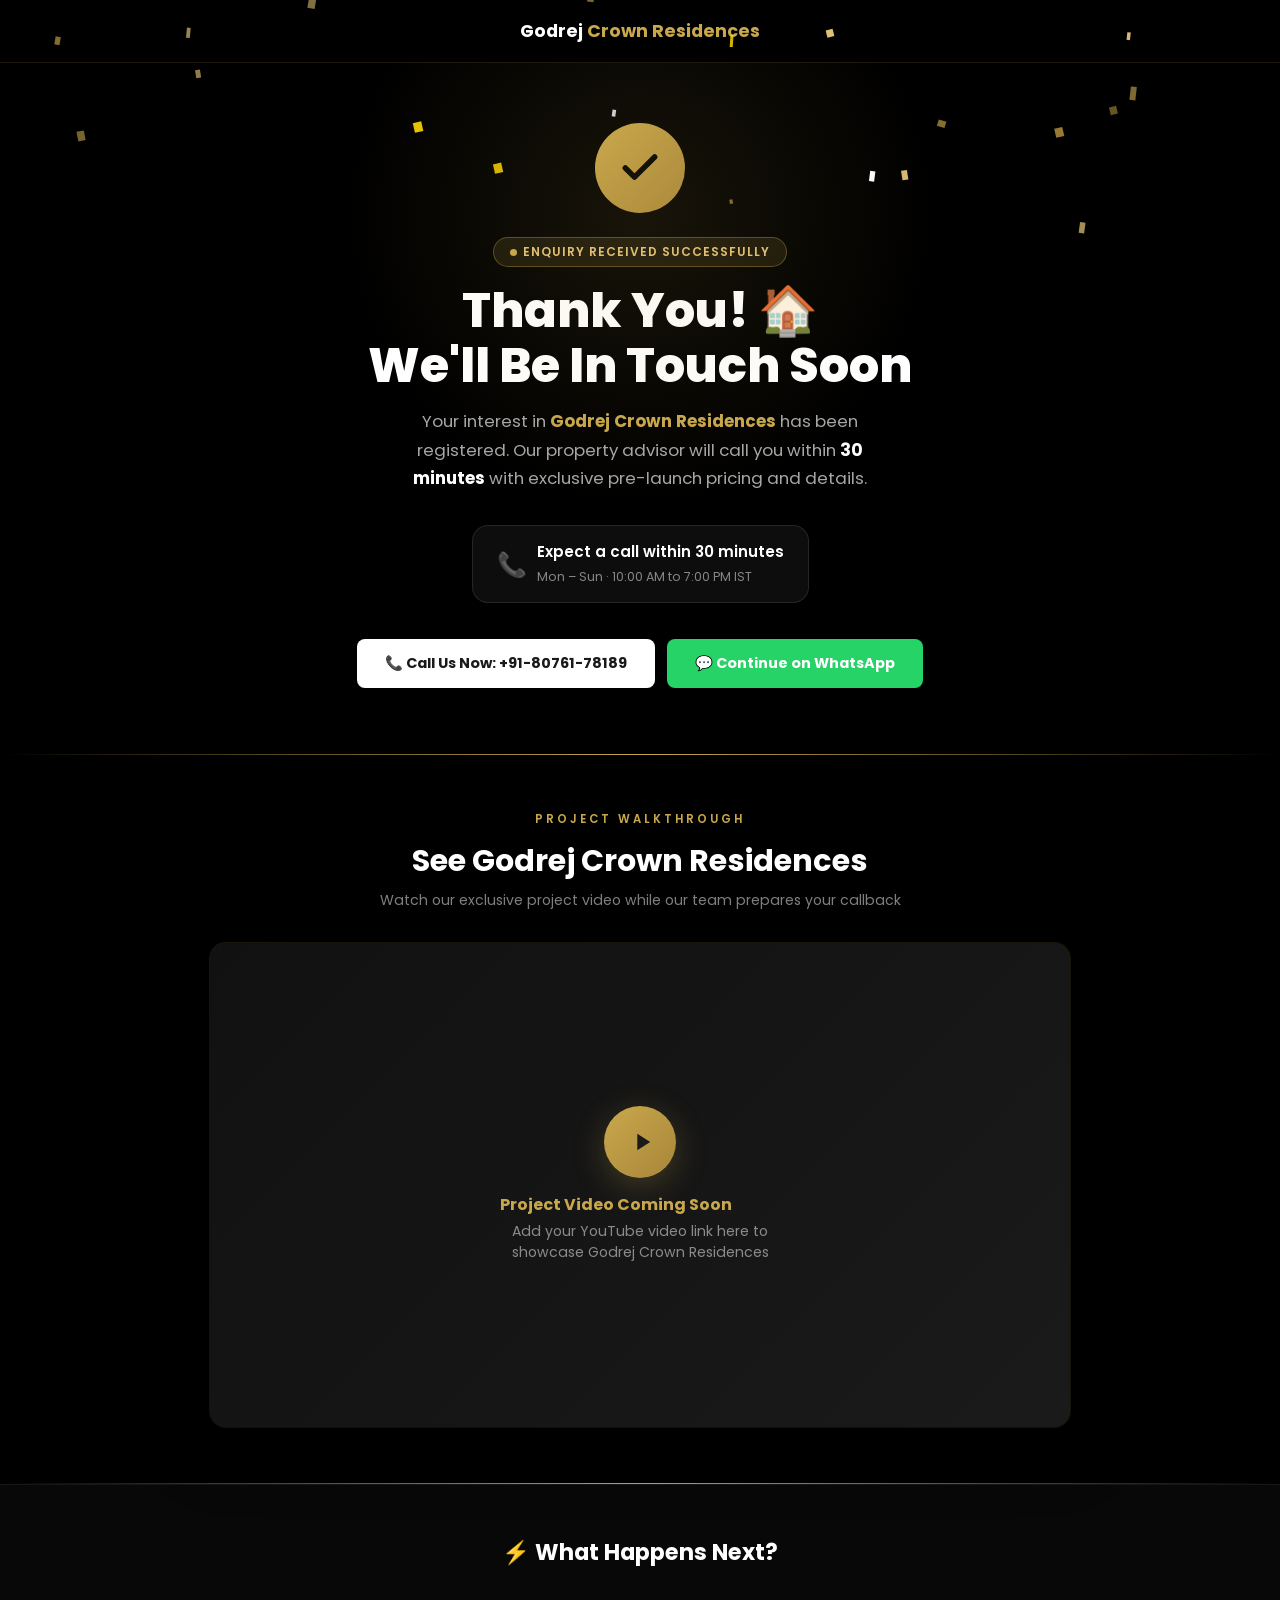
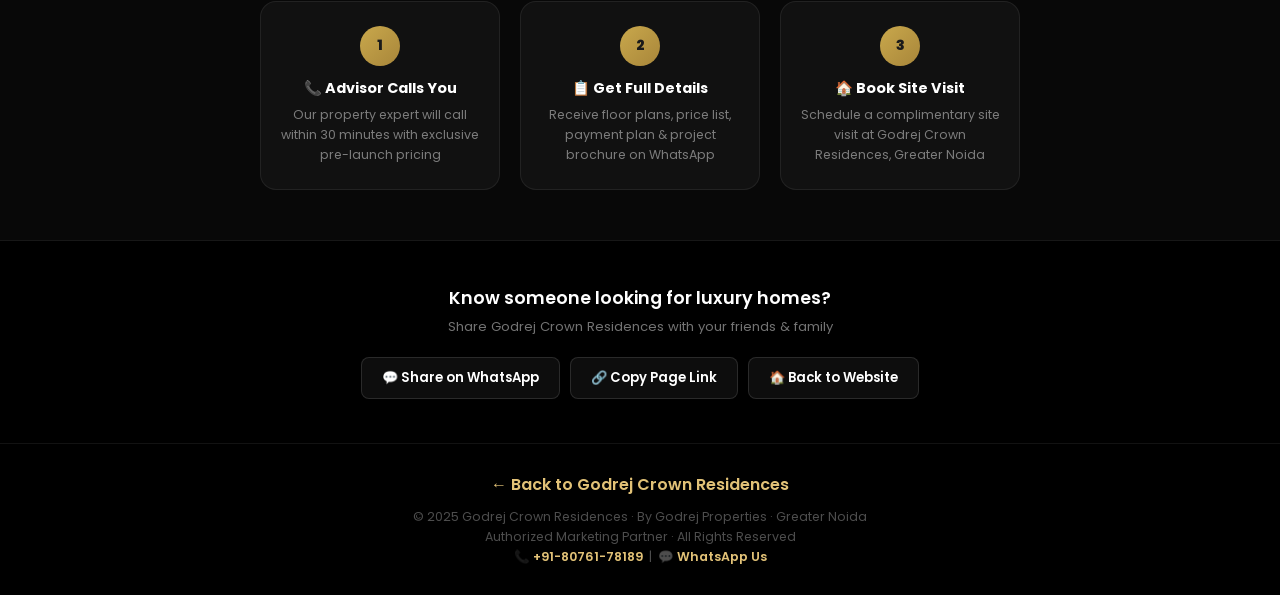
==== thankyou.html @ f2ff1b11 "Added Thank You page with YouTube video placeholder" ====
<!DOCTYPE html>
<html lang="en">
<head>
  <meta charset="UTF-8">
  <meta name="viewport" content="width=device-width, initial-scale=1.0, maximum-scale=1.0, user-scalable=no">
  <title>Thank You | Godrej Crown Residences — We'll Be In Touch Soon!</title>
  <meta name="description" content="Thank you for your interest in Godrej Crown Residences. Our team will contact you shortly with exclusive pre-launch pricing.">
  <meta name="robots" content="noindex, nofollow">
  <link rel="preconnect" href="https://fonts.googleapis.com">
  <link rel="preconnect" href="https://fonts.gstatic.com" crossorigin>
  <link href="https://fonts.googleapis.com/css2?family=Poppins:wght@300;400;500;600;700;800&display=swap" rel="stylesheet">

  <style>
    :root {
      --black: #1A1A1A;
      --black-dark: #000000;
      --gold: #C9A84C;
      --gold-light: #E2C277;
      --gold-dark: #A8863A;
      --white: #FFFFFF;
      --off-white: #FBF8F3;
      --cream: #F5EFE0;
      --gray-100: #F0F0F0;
      --gray-400: #9E9E9E;
      --gray-600: #5C5C5C;
      --green: #25D366;
      --font: 'Poppins', sans-serif;
      --radius: 16px;
      --shadow-gold: 0 8px 32px rgba(201,168,76,0.25);
      --transition: 0.3s cubic-bezier(0.4,0,0.2,1);
    }

    *, *::before, *::after { box-sizing: border-box; margin: 0; padding: 0; }
    html { scroll-behavior: smooth; }
    body {
      font-family: var(--font);
      background: var(--black-dark);
      color: var(--white);
      min-height: 100vh;
      overflow-x: hidden;
    }

    /* === HEADER === */
    .ty-header {
      padding: 18px 24px;
      display: flex;
      align-items: center;
      justify-content: center;
      border-bottom: 1px solid rgba(201,168,76,0.15);
      background: rgba(0,0,0,0.6);
      backdrop-filter: blur(10px);
      position: sticky;
      top: 0;
      z-index: 100;
    }
    .ty-header img {
      height: 40px;
      width: auto;
      object-fit: contain;
    }
    .ty-header-fallback {
      font-family: var(--font);
      font-size: 1.1rem;
      font-weight: 700;
      color: var(--white);
    }
    .ty-header-fallback span { color: var(--gold); }

    /* === HERO THANK YOU === */
    .ty-hero {
      position: relative;
      padding: 60px 20px 50px;
      text-align: center;
      overflow: hidden;
    }
    .ty-hero::before {
      content: '';
      position: absolute;
      top: -150px; left: 50%;
      transform: translateX(-50%);
      width: 600px; height: 600px;
      background: radial-gradient(circle, rgba(201,168,76,0.12) 0%, transparent 70%);
      pointer-events: none;
    }

    /* Animated checkmark */
    .check-circle {
      width: 90px;
      height: 90px;
      background: linear-gradient(135deg, var(--gold), var(--gold-dark));
      border-radius: 50%;
      display: flex;
      align-items: center;
      justify-content: center;
      margin: 0 auto 24px;
      animation: popIn 0.6s cubic-bezier(0.175, 0.885, 0.32, 1.275);
      box-shadow: 0 0 0 0 rgba(201,168,76,0.4);
      animation: popIn 0.6s ease, pulse-ring 2s ease 0.6s infinite;
    }
    @keyframes popIn {
      from { transform: scale(0); opacity: 0; }
      to   { transform: scale(1); opacity: 1; }
    }
    @keyframes pulse-ring {
      0%   { box-shadow: 0 0 0 0 rgba(201,168,76,0.4); }
      70%  { box-shadow: 0 0 0 20px rgba(201,168,76,0); }
      100% { box-shadow: 0 0 0 0 rgba(201,168,76,0); }
    }
    .check-circle svg {
      width: 44px; height: 44px;
      fill: none;
      stroke: var(--black-dark);
      stroke-width: 3;
      stroke-linecap: round;
      stroke-linejoin: round;
      stroke-dasharray: 60;
      stroke-dashoffset: 60;
      animation: drawCheck 0.5s ease 0.4s forwards;
    }
    @keyframes drawCheck { to { stroke-dashoffset: 0; } }

    .ty-badge {
      display: inline-flex;
      align-items: center;
      gap: 6px;
      background: rgba(201,168,76,0.12);
      border: 1px solid rgba(201,168,76,0.35);
      border-radius: 100px;
      padding: 5px 16px;
      font-size: 0.75rem;
      font-weight: 600;
      color: var(--gold-light);
      letter-spacing: 1px;
      text-transform: uppercase;
      margin-bottom: 16px;
    }
    .ty-badge-dot {
      width: 7px; height: 7px;
      background: var(--gold);
      border-radius: 50%;
      animation: blink 1.5s infinite;
    }
    @keyframes blink { 0%,100%{opacity:1;} 50%{opacity:0.3;} }

    .ty-title {
      font-size: clamp(1.8rem, 5vw, 3rem);
      font-weight: 800;
      color: var(--white);
      line-height: 1.15;
      margin-bottom: 14px;
    }
    .ty-title span { color: var(--gold); }
    .ty-subtitle {
      font-size: clamp(0.9rem, 2vw, 1.05rem);
      color: rgba(255,255,255,0.65);
      max-width: 520px;
      margin: 0 auto 32px;
      line-height: 1.7;
    }

    /* Callback timer */
    .callback-badge {
      display: inline-flex;
      align-items: center;
      gap: 10px;
      background: rgba(255,255,255,0.05);
      border: 1px solid rgba(255,255,255,0.1);
      border-radius: var(--radius);
      padding: 14px 24px;
      margin-bottom: 36px;
    }
    .callback-icon { font-size: 1.5rem; }
    .callback-text { text-align: left; }
    .callback-text strong {
      display: block;
      font-size: 0.95rem;
      color: var(--white);
      font-weight: 600;
    }
    .callback-text span {
      font-size: 0.78rem;
      color: rgba(255,255,255,0.5);
    }

    /* CTA buttons */
    .ty-ctas {
      display: flex;
      gap: 12px;
      justify-content: center;
      flex-wrap: wrap;
      margin-bottom: 16px;
    }
    .ty-btn {
      display: inline-flex;
      align-items: center;
      gap: 8px;
      padding: 14px 28px;
      border-radius: 8px;
      font-family: var(--font);
      font-weight: 700;
      font-size: 0.9rem;
      text-decoration: none;
      transition: var(--transition);
      cursor: pointer;
      border: none;
    }
    .ty-btn-call {
      background: var(--white);
      color: var(--black);
    }
    .ty-btn-call:hover { background: var(--cream); transform: translateY(-2px); }
    .ty-btn-whatsapp {
      background: var(--green);
      color: var(--white);
    }
    .ty-btn-whatsapp:hover { background: #20BD5B; transform: translateY(-2px); }

    /* === DIVIDER === */
    .gold-divider {
      width: 100%;
      height: 1px;
      background: linear-gradient(90deg, transparent, var(--gold), transparent);
      margin: 0;
    }

    /* === VIDEO SECTION === */
    .video-section {
      padding: 56px 20px;
      max-width: 900px;
      margin: 0 auto;
    }
    .video-label {
      text-align: center;
      font-size: 0.72rem;
      font-weight: 600;
      letter-spacing: 3px;
      text-transform: uppercase;
      color: var(--gold);
      margin-bottom: 10px;
    }
    .video-title {
      text-align: center;
      font-size: clamp(1.3rem, 3vw, 1.9rem);
      font-weight: 700;
      color: var(--white);
      margin-bottom: 6px;
    }
    .video-subtitle {
      text-align: center;
      font-size: 0.88rem;
      color: rgba(255,255,255,0.5);
      margin-bottom: 32px;
    }
    .video-wrapper {
      position: relative;
      width: 100%;
      aspect-ratio: 16/9;
      border-radius: var(--radius);
      overflow: hidden;
      background: #111;
      box-shadow: 0 20px 60px rgba(0,0,0,0.5), 0 0 0 1px rgba(201,168,76,0.15);
    }
    .video-wrapper iframe {
      position: absolute;
      inset: 0;
      width: 100%;
      height: 100%;
      border: none;
    }
    /* Placeholder shown until video URL is added */
    .video-placeholder {
      position: absolute;
      inset: 0;
      display: flex;
      flex-direction: column;
      align-items: center;
      justify-content: center;
      gap: 14px;
      background: linear-gradient(135deg, #111 0%, #1a1a1a 100%);
      cursor: pointer;
    }
    .video-placeholder .play-btn {
      width: 72px; height: 72px;
      background: linear-gradient(135deg, var(--gold), var(--gold-dark));
      border-radius: 50%;
      display: flex;
      align-items: center;
      justify-content: center;
      box-shadow: var(--shadow-gold);
      transition: var(--transition);
    }
    .video-placeholder:hover .play-btn { transform: scale(1.1); }
    .video-placeholder .play-btn svg {
      width: 28px; height: 28px;
      fill: var(--black);
      margin-left: 4px;
    }
    .video-placeholder p {
      font-size: 0.88rem;
      color: rgba(255,255,255,0.5);
      text-align: center;
      max-width: 280px;
    }
    .video-placeholder strong {
      display: block;
      color: var(--gold);
      font-size: 1rem;
      margin-bottom: 4px;
    }

    /* === WHAT HAPPENS NEXT === */
    .next-section {
      background: rgba(255,255,255,0.03);
      border-top: 1px solid rgba(255,255,255,0.06);
      border-bottom: 1px solid rgba(255,255,255,0.06);
      padding: 50px 20px;
    }
    .next-inner {
      max-width: 760px;
      margin: 0 auto;
    }
    .next-title {
      text-align: center;
      font-size: 1.4rem;
      font-weight: 700;
      color: var(--white);
      margin-bottom: 32px;
    }
    .next-steps {
      display: grid;
      grid-template-columns: repeat(3, 1fr);
      gap: 20px;
    }
    .next-step {
      text-align: center;
      padding: 24px 16px;
      background: rgba(255,255,255,0.04);
      border: 1px solid rgba(255,255,255,0.07);
      border-radius: var(--radius);
      transition: var(--transition);
    }
    .next-step:hover {
      background: rgba(201,168,76,0.07);
      border-color: rgba(201,168,76,0.25);
    }
    .step-num {
      width: 40px; height: 40px;
      background: linear-gradient(135deg, var(--gold), var(--gold-dark));
      border-radius: 50%;
      display: flex;
      align-items: center;
      justify-content: center;
      font-weight: 800;
      font-size: 0.9rem;
      color: var(--black);
      margin: 0 auto 12px;
    }
    .step-title {
      font-size: 0.9rem;
      font-weight: 700;
      color: var(--white);
      margin-bottom: 6px;
    }
    .step-desc {
      font-size: 0.78rem;
      color: rgba(255,255,255,0.45);
      line-height: 1.6;
    }

    /* === SHARE SECTION === */
    .share-section {
      padding: 44px 20px;
      text-align: center;
      max-width: 600px;
      margin: 0 auto;
    }
    .share-title {
      font-size: 1.1rem;
      font-weight: 600;
      color: var(--white);
      margin-bottom: 6px;
    }
    .share-sub {
      font-size: 0.82rem;
      color: rgba(255,255,255,0.45);
      margin-bottom: 20px;
    }
    .share-btns {
      display: flex;
      gap: 10px;
      justify-content: center;
      flex-wrap: wrap;
    }
    .share-btn {
      display: inline-flex;
      align-items: center;
      gap: 7px;
      padding: 10px 20px;
      border-radius: 8px;
      font-family: var(--font);
      font-weight: 600;
      font-size: 0.82rem;
      text-decoration: none;
      transition: var(--transition);
      border: 1px solid rgba(255,255,255,0.12);
      background: rgba(255,255,255,0.05);
      color: var(--white);
    }
    .share-btn:hover { background: rgba(255,255,255,0.1); transform: translateY(-2px); }

    /* === FOOTER === */
    .ty-footer {
      border-top: 1px solid rgba(255,255,255,0.07);
      padding: 28px 20px;
      text-align: center;
    }
    .ty-footer a {
      color: var(--gold-light);
      text-decoration: none;
      font-weight: 600;
    }
    .ty-footer a:hover { color: var(--gold); }
    .ty-footer p {
      font-size: 0.78rem;
      color: rgba(255,255,255,0.3);
      margin-top: 10px;
      line-height: 1.6;
    }

    /* === CONFETTI CANVAS === */
    #confetti-canvas {
      position: fixed;
      top: 0; left: 0;
      width: 100%; height: 100%;
      pointer-events: none;
      z-index: 9999;
    }

    /* === RESPONSIVE === */
    @media (max-width: 640px) {
      .ty-ctas { flex-direction: column; align-items: center; }
      .ty-btn { width: 100%; max-width: 320px; justify-content: center; }
      .next-steps { grid-template-columns: 1fr; gap: 12px; }
      .callback-badge { flex-direction: column; text-align: center; gap: 6px; }
      .callback-text { text-align: center; }
    }
  </style>
</head>
<body>

<canvas id="confetti-canvas"></canvas>

<!-- HEADER -->
<header class="ty-header">
  <img src="images/godrej-crown-logo.svg"
       alt="Godrej Crown Residences"
       onerror="this.style.display='none';document.getElementById('logo-text').style.display='block'">
  <div id="logo-text" class="ty-header-fallback" style="display:none;">
    Godrej <span>Crown Residences</span>
  </div>
</header>

<!-- HERO THANK YOU -->
<section class="ty-hero">
  <div class="check-circle">
    <svg viewBox="0 0 24 24"><polyline points="20 6 9 17 4 12"/></svg>
  </div>

  <div class="ty-badge">
    <div class="ty-badge-dot"></div>
    Enquiry Received Successfully
  </div>

  <h1 class="ty-title">Thank You! <span>🏠</span><br>We'll Be In Touch Soon</h1>
  <p class="ty-subtitle">
    Your interest in <strong style="color:var(--gold);">Godrej Crown Residences</strong> has been registered.
    Our property advisor will call you within <strong style="color:var(--white);">30 minutes</strong> with exclusive pre-launch pricing and details.
  </p>

  <div class="callback-badge">
    <div class="callback-icon">📞</div>
    <div class="callback-text">
      <strong>Expect a call within 30 minutes</strong>
      <span>Mon – Sun · 10:00 AM to 7:00 PM IST</span>
    </div>
  </div>

  <div class="ty-ctas">
    <a href="tel:+918076178189" class="ty-btn ty-btn-call">
      📞 Call Us Now: +91-80761-78189
    </a>
    <a href="https://wa.me/918076178189?text=Hi%2C%20I%20just%20submitted%20an%20enquiry%20for%20Godrej%20Crown%20Residences.%20Please%20share%20details."
       target="_blank" class="ty-btn ty-btn-whatsapp">
      💬 Continue on WhatsApp
    </a>
  </div>
</section>

<div class="gold-divider"></div>

<!-- VIDEO SECTION -->
<section class="video-section">
  <p class="video-label">Project Walkthrough</p>
  <h2 class="video-title">See Godrej Crown Residences</h2>
  <p class="video-subtitle">Watch our exclusive project video while our team prepares your callback</p>

  <div class="video-wrapper">
    <!--
      ============================================================
      TO ADD YOUR YOUTUBE VIDEO:
      1. Go to your YouTube video
      2. Click Share → Embed → Copy src URL
         (looks like: https://www.youtube.com/embed/VIDEO_ID)
      3. Replace the placeholder below with:
         <iframe src="https://www.youtube.com/embed/YOUR_VIDEO_ID"
                 allow="autoplay; encrypted-media"
                 allowfullscreen></iframe>
      ============================================================
    -->
    <div class="video-placeholder" id="video-placeholder">
      <div class="play-btn">
        <svg viewBox="0 0 24 24"><path d="M8 5v14l11-7z"/></svg>
      </div>
      <div>
        <strong>Project Video Coming Soon</strong>
        <p>Add your YouTube video link here to showcase Godrej Crown Residences</p>
      </div>
    </div>
  </div>
</section>

<div class="gold-divider"></div>

<!-- WHAT HAPPENS NEXT -->
<section class="next-section">
  <div class="next-inner">
    <h2 class="next-title">⚡ What Happens Next?</h2>
    <div class="next-steps">
      <div class="next-step">
        <div class="step-num">1</div>
        <div class="step-title">📞 Advisor Calls You</div>
        <p class="step-desc">Our property expert will call within 30 minutes with exclusive pre-launch pricing</p>
      </div>
      <div class="next-step">
        <div class="step-num">2</div>
        <div class="step-title">📋 Get Full Details</div>
        <p class="step-desc">Receive floor plans, price list, payment plan & project brochure on WhatsApp</p>
      </div>
      <div class="next-step">
        <div class="step-num">3</div>
        <div class="step-title">🏠 Book Site Visit</div>
        <p class="step-desc">Schedule a complimentary site visit at Godrej Crown Residences, Greater Noida</p>
      </div>
    </div>
  </div>
</section>

<!-- SHARE SECTION -->
<section class="share-section">
  <h3 class="share-title">Know someone looking for luxury homes?</h3>
  <p class="share-sub">Share Godrej Crown Residences with your friends & family</p>
  <div class="share-btns">
    <a href="https://wa.me/?text=Check%20out%20Godrej%20Crown%20Residences%20-%20Luxury%203%20%26%204%20BHK%20Golf%20Residences%20in%20Greater%20Noida%21%20Starting%20%E2%82%B92.5%20Cr.%20Enquire%20now!"
       target="_blank" class="share-btn">
      💬 Share on WhatsApp
    </a>
    <a href="javascript:void(0)" onclick="copyLink()" class="share-btn" id="copy-btn">
      🔗 Copy Page Link
    </a>
    <a href="index.html" class="share-btn">
      🏠 Back to Website
    </a>
  </div>
</section>

<!-- FOOTER -->
<footer class="ty-footer">
  <a href="index.html">← Back to Godrej Crown Residences</a>
  <p>© 2025 Godrej Crown Residences · By Godrej Properties · Greater Noida<br>
  Authorized Marketing Partner · All Rights Reserved<br>
  📞 <a href="tel:+918076178189">+91-80761-78189</a> &nbsp;|&nbsp;
  💬 <a href="https://wa.me/918076178189">WhatsApp Us</a></p>
</footer>

<script>
  // ============================================================
  // CONFETTI ANIMATION
  // ============================================================
  const canvas = document.getElementById('confetti-canvas');
  const ctx = canvas.getContext('2d');
  canvas.width = window.innerWidth;
  canvas.height = window.innerHeight;

  const colors = ['#C9A84C', '#E2C277', '#FFFFFF', '#A8863A', '#FFD700'];
  const pieces = [];
  for (let i = 0; i < 120; i++) {
    pieces.push({
      x: Math.random() * canvas.width,
      y: Math.random() * canvas.height - canvas.height,
      r: Math.random() * 6 + 3,
      d: Math.random() * 80 + 20,
      color: colors[Math.floor(Math.random() * colors.length)],
      tilt: Math.floor(Math.random() * 10) - 10,
      tiltAngle: 0,
      tiltAngleInc: Math.random() * 0.07 + 0.05,
      opacity: Math.random() * 0.6 + 0.4
    });
  }

  let angle = 0;
  let frame = 0;
  function drawConfetti() {
    ctx.clearRect(0, 0, canvas.width, canvas.height);
    angle += 0.01;
    frame++;
    pieces.forEach((p, i) => {
      p.tiltAngle += p.tiltAngleInc;
      p.y += (Math.cos(angle + p.d) + 2) * 1.2;
      p.x += Math.sin(angle) * 1.5;
      p.tilt = Math.sin(p.tiltAngle) * 12;
      ctx.beginPath();
      ctx.lineWidth = p.r;
      ctx.strokeStyle = p.color;
      ctx.globalAlpha = p.opacity;
      ctx.moveTo(p.x + p.tilt + p.r / 4, p.y);
      ctx.lineTo(p.x + p.tilt, p.y + p.tilt + p.r / 4);
      ctx.stroke();
      if (p.y > canvas.height) {
        if (frame < 250) {
          p.x = Math.random() * canvas.width;
          p.y = -10;
        }
      }
    });
    ctx.globalAlpha = 1;
    if (frame < 350) requestAnimationFrame(drawConfetti);
    else { ctx.clearRect(0, 0, canvas.width, canvas.height); canvas.style.display = 'none'; }
  }
  drawConfetti();

  // ============================================================
  // COPY LINK
  // ============================================================
  function copyLink() {
    navigator.clipboard.writeText(window.location.href).then(() => {
      const btn = document.getElementById('copy-btn');
      btn.textContent = '✅ Link Copied!';
      setTimeout(() => { btn.textContent = '🔗 Copy Page Link'; }, 2000);
    });
  }

  // ============================================================
  // AUTO-COUNTDOWN (shows estimated callback time)
  // ============================================================
  window.addEventListener('resize', () => {
    canvas.width = window.innerWidth;
    canvas.height = window.innerHeight;
  });
</script>

</body>
</html>
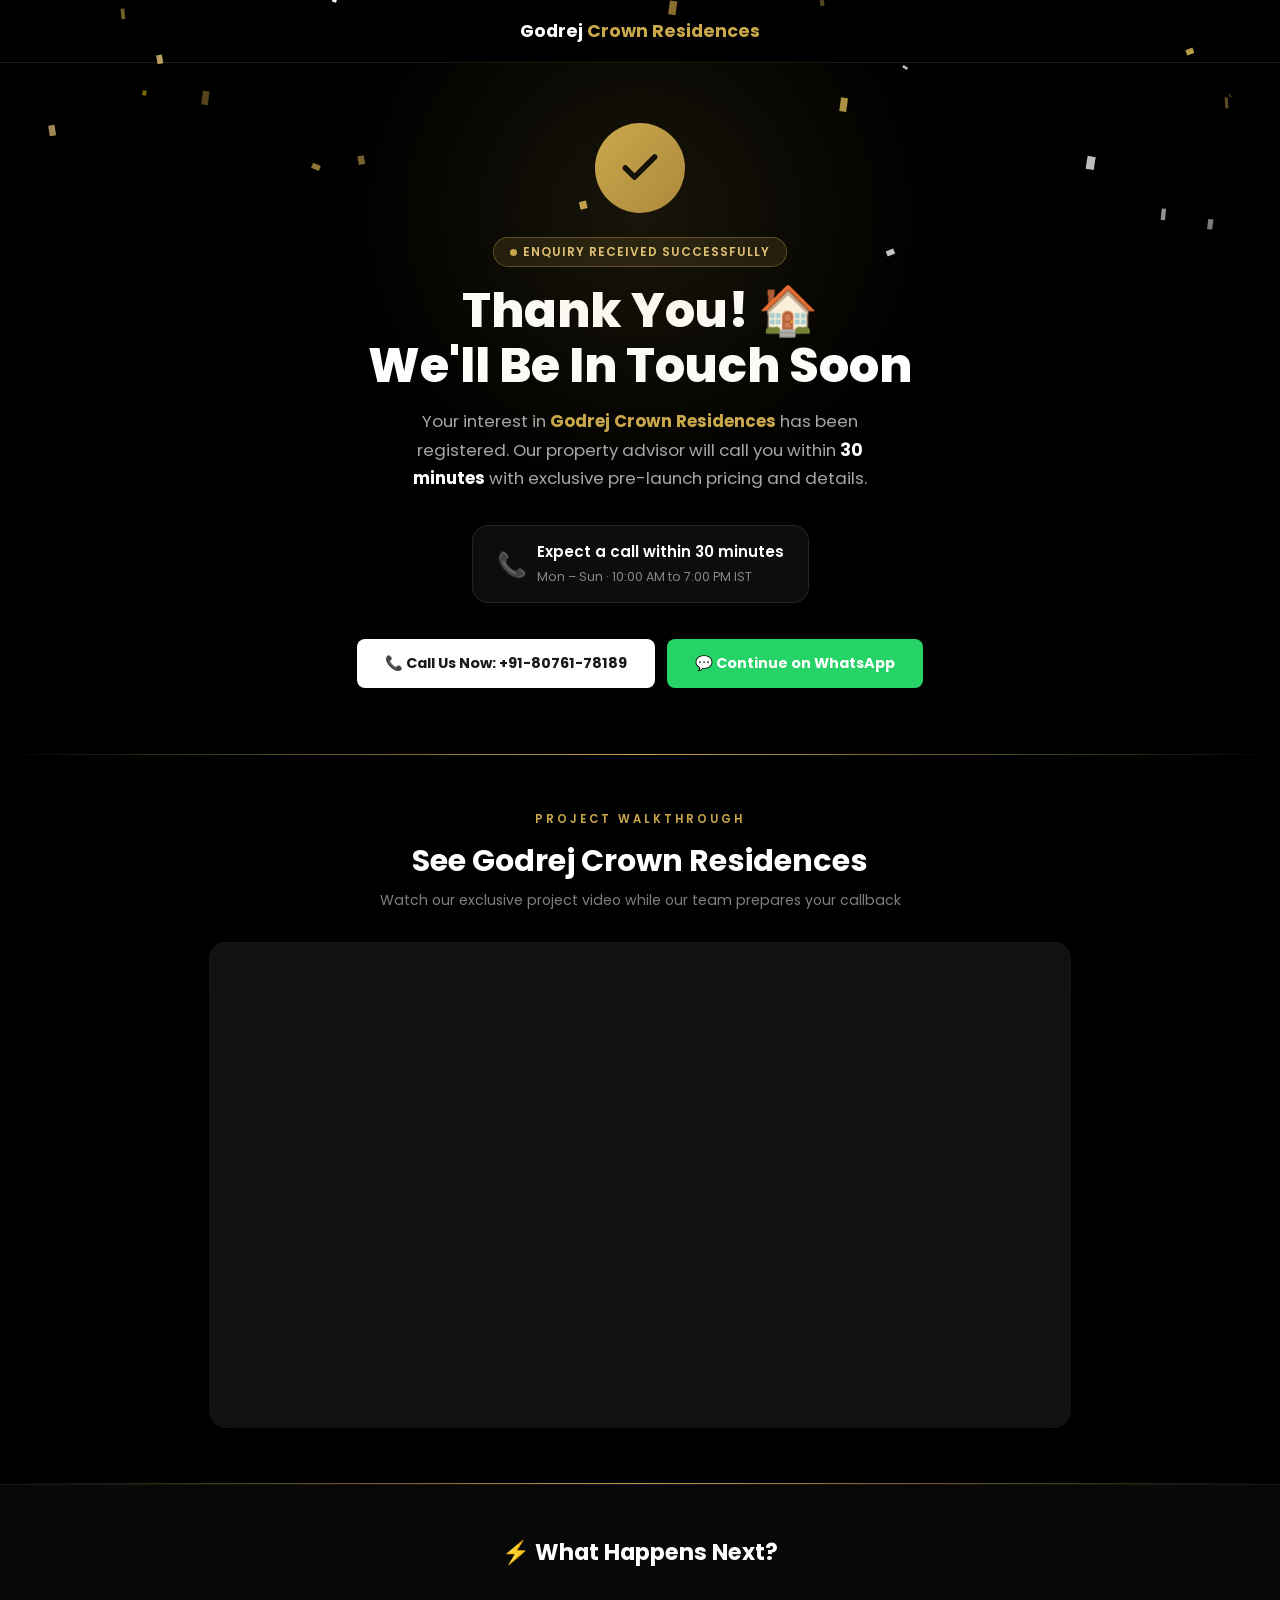
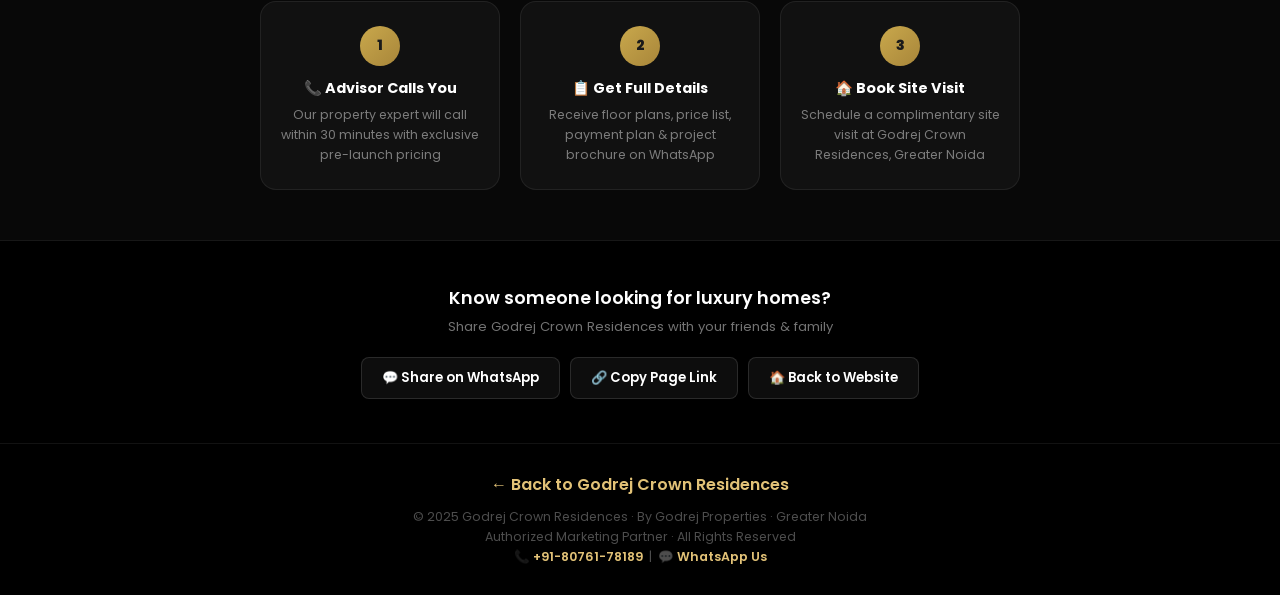
==== commit 332e23b2: "Added YouTube video to Thank You page" ====
--- a/thankyou.html
+++ b/thankyou.html
@@ -505,27 +505,12 @@
   <p class="video-subtitle">Watch our exclusive project video while our team prepares your callback</p>
 
   <div class="video-wrapper">
-    <!--
-      ============================================================
-      TO ADD YOUR YOUTUBE VIDEO:
-      1. Go to your YouTube video
-      2. Click Share → Embed → Copy src URL
-         (looks like: https://www.youtube.com/embed/VIDEO_ID)
-      3. Replace the placeholder below with:
-         <iframe src="https://www.youtube.com/embed/YOUR_VIDEO_ID"
-                 allow="autoplay; encrypted-media"
-                 allowfullscreen></iframe>
-      ============================================================
-    -->
-    <div class="video-placeholder" id="video-placeholder">
-      <div class="play-btn">
-        <svg viewBox="0 0 24 24"><path d="M8 5v14l11-7z"/></svg>
-      </div>
-      <div>
-        <strong>Project Video Coming Soon</strong>
-        <p>Add your YouTube video link here to showcase Godrej Crown Residences</p>
-      </div>
-    </div>
+    <iframe
+      src="https://www.youtube.com/embed/qWAgkIW6Mj0?si=_ACPp5daL-7JPKmS&rel=0&modestbranding=1"
+      title="Godrej Crown Residences — Project Video"
+      allow="accelerometer; autoplay; clipboard-write; encrypted-media; gyroscope; picture-in-picture"
+      allowfullscreen>
+    </iframe>
   </div>
 </section>
 
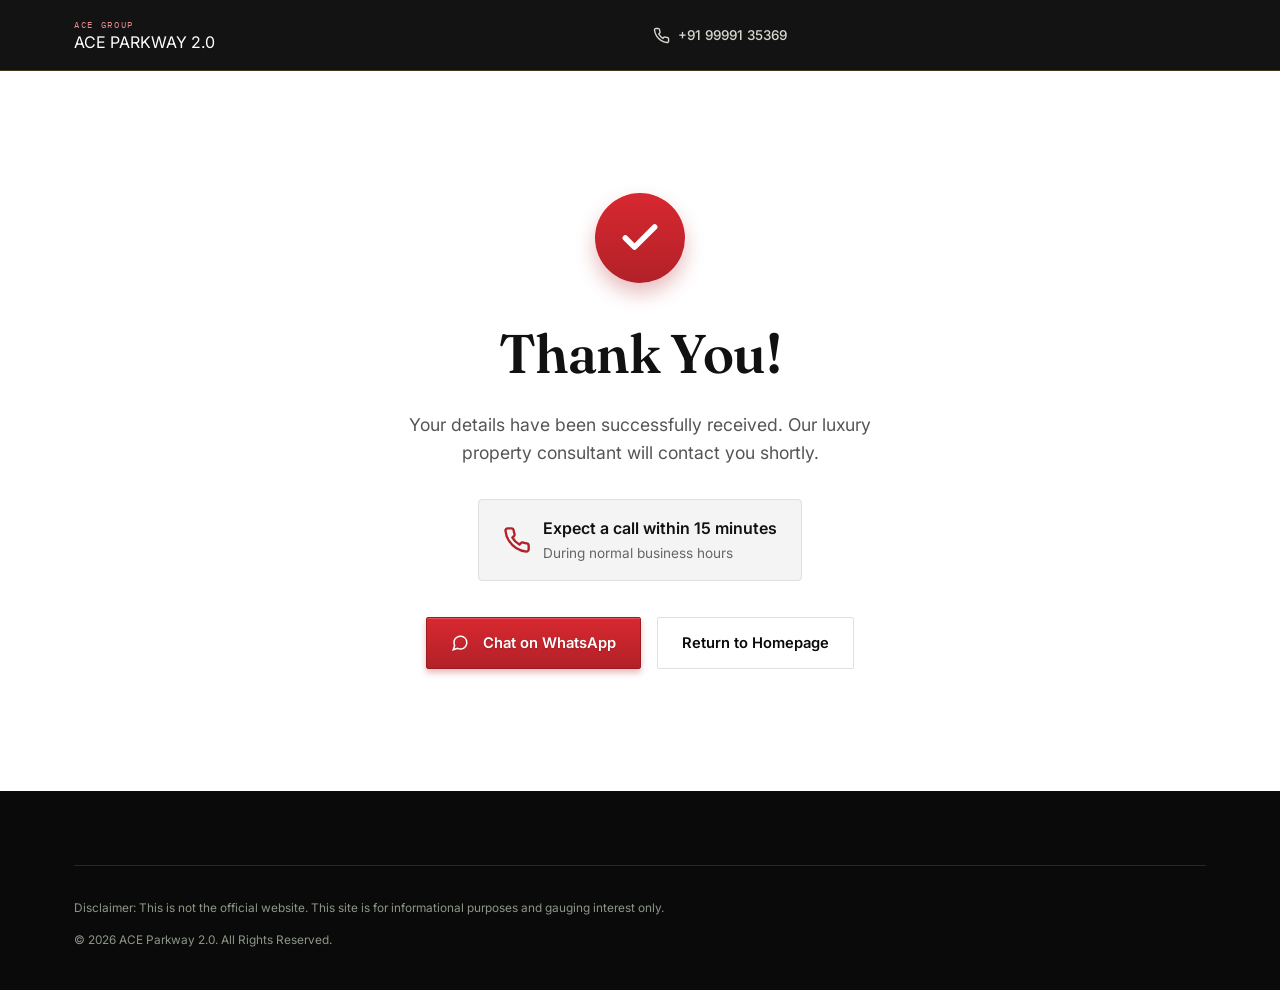
==== commit 8307acce: "Create dedicated thankyou page and redirect forms to it" ====
--- a/thankyou.html
+++ b/thankyou.html
@@ -3,113 +3,51 @@
 <head>
   <meta charset="UTF-8">
   <meta name="viewport" content="width=device-width, initial-scale=1.0, maximum-scale=1.0, user-scalable=no">
-  <title>Thank You | Godrej Crown Residences — We'll Be In Touch Soon!</title>
-  <meta name="description" content="Thank you for your interest in Godrej Crown Residences. Our team will contact you shortly with exclusive pre-launch pricing.">
+  <meta http-equiv="X-UA-Compatible" content="IE=edge">
+  
+  <title>Thank You | ACE Parkway 2.0</title>
+  <meta name="description" content="Thank you for your interest in ACE Parkway 2.0. Our team will contact you shortly with exclusive pre-launch pricing.">
   <meta name="robots" content="noindex, nofollow">
+
   <link rel="preconnect" href="https://fonts.googleapis.com">
   <link rel="preconnect" href="https://fonts.gstatic.com" crossorigin>
-  <link href="https://fonts.googleapis.com/css2?family=Poppins:wght@300;400;500;600;700;800&display=swap" rel="stylesheet">
+  <link href="https://fonts.googleapis.com/css2?family=Fraunces:ital,wght@0,500;0,600;1,500&family=Inter:wght@400;500;600;700&family=IBM+Plex+Mono:wght@400;500&display=swap" rel="stylesheet">
+  <link rel="stylesheet" href="landing-styles.css?v=9">
 
   <style>
-    :root {
-      --black: #1A1A1A;
-      --black-dark: #000000;
-      --gold: #C9A84C;
-      --gold-light: #E2C277;
-      --gold-dark: #A8863A;
-      --white: #FFFFFF;
-      --off-white: #FBF8F3;
-      --cream: #F5EFE0;
-      --gray-100: #F0F0F0;
-      --gray-400: #9E9E9E;
-      --gray-600: #5C5C5C;
-      --green: #25D366;
-      --font: 'Poppins', sans-serif;
-      --radius: 16px;
-      --shadow-gold: 0 8px 32px rgba(201,168,76,0.25);
-      --transition: 0.3s cubic-bezier(0.4,0,0.2,1);
-    }
-
-    *, *::before, *::after { box-sizing: border-box; margin: 0; padding: 0; }
-    html { scroll-behavior: smooth; }
-    body {
-      font-family: var(--font);
-      background: var(--black-dark);
-      color: var(--white);
-      min-height: 100vh;
-      overflow-x: hidden;
-    }
-
-    /* === HEADER === */
-    .ty-header {
-      padding: 18px 24px;
+    /* Specific Thank You Page Styles */
+    .ty-hero {
+      min-height: 80vh;
       display: flex;
+      flex-direction: column;
       align-items: center;
       justify-content: center;
-      border-bottom: 1px solid rgba(201,168,76,0.15);
-      background: rgba(0,0,0,0.6);
-      backdrop-filter: blur(10px);
-      position: sticky;
-      top: 0;
-      z-index: 100;
-    }
-    .ty-header img {
-      height: 40px;
-      width: auto;
-      object-fit: contain;
-    }
-    .ty-header-fallback {
-      font-family: var(--font);
-      font-size: 1.1rem;
-      font-weight: 700;
-      color: var(--white);
-    }
-    .ty-header-fallback span { color: var(--gold); }
-
-    /* === HERO THANK YOU === */
-    .ty-hero {
+      text-align: center;
+      padding: 40px 20px;
       position: relative;
-      padding: 60px 20px 50px;
-      text-align: center;
-      overflow: hidden;
-    }
-    .ty-hero::before {
-      content: '';
-      position: absolute;
-      top: -150px; left: 50%;
-      transform: translateX(-50%);
-      width: 600px; height: 600px;
-      background: radial-gradient(circle, rgba(201,168,76,0.12) 0%, transparent 70%);
-      pointer-events: none;
     }
 
     /* Animated checkmark */
     .check-circle {
       width: 90px;
       height: 90px;
-      background: linear-gradient(135deg, var(--gold), var(--gold-dark));
+      background: linear-gradient(180deg, var(--gold-bright) 0%, var(--gold) 100%);
       border-radius: 50%;
       display: flex;
       align-items: center;
       justify-content: center;
-      margin: 0 auto 24px;
+      margin: 0 auto 30px;
+      box-shadow: 0 10px 20px rgba(178,33,40,0.3);
       animation: popIn 0.6s cubic-bezier(0.175, 0.885, 0.32, 1.275);
-      box-shadow: 0 0 0 0 rgba(201,168,76,0.4);
-      animation: popIn 0.6s ease, pulse-ring 2s ease 0.6s infinite;
     }
     @keyframes popIn {
       from { transform: scale(0); opacity: 0; }
       to   { transform: scale(1); opacity: 1; }
     }
-    @keyframes pulse-ring {
-      0%   { box-shadow: 0 0 0 0 rgba(201,168,76,0.4); }
-      70%  { box-shadow: 0 0 0 20px rgba(201,168,76,0); }
-      100% { box-shadow: 0 0 0 0 rgba(201,168,76,0); }
-    }
     .check-circle svg {
       width: 44px; height: 44px;
       fill: none;
-      stroke: var(--black-dark);
+      stroke: var(--white);
       stroke-width: 3;
       stroke-linecap: round;
       stroke-linejoin: round;
@@ -119,529 +57,117 @@
     }
     @keyframes drawCheck { to { stroke-dashoffset: 0; } }
 
-    .ty-badge {
-      display: inline-flex;
-      align-items: center;
-      gap: 6px;
-      background: rgba(201,168,76,0.12);
-      border: 1px solid rgba(201,168,76,0.35);
-      border-radius: 100px;
-      padding: 5px 16px;
-      font-size: 0.75rem;
-      font-weight: 600;
-      color: var(--gold-light);
-      letter-spacing: 1px;
-      text-transform: uppercase;
+    .ty-title {
+      font-size: clamp(2.2rem, 5vw, 3.4rem);
       margin-bottom: 16px;
+      color: var(--ink);
     }
-    .ty-badge-dot {
-      width: 7px; height: 7px;
-      background: var(--gold);
-      border-radius: 50%;
-      animation: blink 1.5s infinite;
-    }
-    @keyframes blink { 0%,100%{opacity:1;} 50%{opacity:0.3;} }
-
-    .ty-title {
-      font-size: clamp(1.8rem, 5vw, 3rem);
-      font-weight: 800;
-      color: var(--white);
-      line-height: 1.15;
-      margin-bottom: 14px;
-    }
-    .ty-title span { color: var(--gold); }
+    
     .ty-subtitle {
-      font-size: clamp(0.9rem, 2vw, 1.05rem);
-      color: rgba(255,255,255,0.65);
-      max-width: 520px;
+      font-size: 1.1rem;
+      color: #555;
+      max-width: 500px;
       margin: 0 auto 32px;
-      line-height: 1.7;
+      line-height: 1.6;
     }
 
-    /* Callback timer */
     .callback-badge {
       display: inline-flex;
       align-items: center;
-      gap: 10px;
-      background: rgba(255,255,255,0.05);
-      border: 1px solid rgba(255,255,255,0.1);
-      border-radius: var(--radius);
-      padding: 14px 24px;
+      gap: 12px;
+      background: var(--stone);
+      border: 1px solid var(--stone-line);
+      padding: 16px 24px;
+      border-radius: 4px;
       margin-bottom: 36px;
+      text-align: left;
     }
-    .callback-icon { font-size: 1.5rem; }
-    .callback-text { text-align: left; }
+    
+    .callback-badge svg {
+      width: 28px;
+      height: 28px;
+      color: var(--gold);
+    }
+    
     .callback-text strong {
       display: block;
-      font-size: 0.95rem;
-      color: var(--white);
+      color: var(--ink);
       font-weight: 600;
+      font-size: 1rem;
     }
+    
     .callback-text span {
-      font-size: 0.78rem;
-      color: rgba(255,255,255,0.5);
+      font-size: 0.85rem;
+      color: #666;
     }
 
-    /* CTA buttons */
-    .ty-ctas {
+    .ty-actions {
       display: flex;
-      gap: 12px;
+      gap: 16px;
       justify-content: center;
       flex-wrap: wrap;
-      margin-bottom: 16px;
-    }
-    .ty-btn {
-      display: inline-flex;
-      align-items: center;
-      gap: 8px;
-      padding: 14px 28px;
-      border-radius: 8px;
-      font-family: var(--font);
-      font-weight: 700;
-      font-size: 0.9rem;
-      text-decoration: none;
-      transition: var(--transition);
-      cursor: pointer;
-      border: none;
-    }
-    .ty-btn-call {
-      background: var(--white);
-      color: var(--black);
-    }
-    .ty-btn-call:hover { background: var(--cream); transform: translateY(-2px); }
-    .ty-btn-whatsapp {
-      background: var(--green);
-      color: var(--white);
-    }
-    .ty-btn-whatsapp:hover { background: #20BD5B; transform: translateY(-2px); }
-
-    /* === DIVIDER === */
-    .gold-divider {
-      width: 100%;
-      height: 1px;
-      background: linear-gradient(90deg, transparent, var(--gold), transparent);
-      margin: 0;
-    }
-
-    /* === VIDEO SECTION === */
-    .video-section {
-      padding: 56px 20px;
-      max-width: 900px;
-      margin: 0 auto;
-    }
-    .video-label {
-      text-align: center;
-      font-size: 0.72rem;
-      font-weight: 600;
-      letter-spacing: 3px;
-      text-transform: uppercase;
-      color: var(--gold);
-      margin-bottom: 10px;
-    }
-    .video-title {
-      text-align: center;
-      font-size: clamp(1.3rem, 3vw, 1.9rem);
-      font-weight: 700;
-      color: var(--white);
-      margin-bottom: 6px;
-    }
-    .video-subtitle {
-      text-align: center;
-      font-size: 0.88rem;
-      color: rgba(255,255,255,0.5);
-      margin-bottom: 32px;
-    }
-    .video-wrapper {
-      position: relative;
-      width: 100%;
-      aspect-ratio: 16/9;
-      border-radius: var(--radius);
-      overflow: hidden;
-      background: #111;
-      box-shadow: 0 20px 60px rgba(0,0,0,0.5), 0 0 0 1px rgba(201,168,76,0.15);
-    }
-    .video-wrapper iframe {
-      position: absolute;
-      inset: 0;
-      width: 100%;
-      height: 100%;
-      border: none;
-    }
-    /* Placeholder shown until video URL is added */
-    .video-placeholder {
-      position: absolute;
-      inset: 0;
-      display: flex;
-      flex-direction: column;
-      align-items: center;
-      justify-content: center;
-      gap: 14px;
-      background: linear-gradient(135deg, #111 0%, #1a1a1a 100%);
-      cursor: pointer;
-    }
-    .video-placeholder .play-btn {
-      width: 72px; height: 72px;
-      background: linear-gradient(135deg, var(--gold), var(--gold-dark));
-      border-radius: 50%;
-      display: flex;
-      align-items: center;
-      justify-content: center;
-      box-shadow: var(--shadow-gold);
-      transition: var(--transition);
-    }
-    .video-placeholder:hover .play-btn { transform: scale(1.1); }
-    .video-placeholder .play-btn svg {
-      width: 28px; height: 28px;
-      fill: var(--black);
-      margin-left: 4px;
-    }
-    .video-placeholder p {
-      font-size: 0.88rem;
-      color: rgba(255,255,255,0.5);
-      text-align: center;
-      max-width: 280px;
-    }
-    .video-placeholder strong {
-      display: block;
-      color: var(--gold);
-      font-size: 1rem;
-      margin-bottom: 4px;
-    }
-
-    /* === WHAT HAPPENS NEXT === */
-    .next-section {
-      background: rgba(255,255,255,0.03);
-      border-top: 1px solid rgba(255,255,255,0.06);
-      border-bottom: 1px solid rgba(255,255,255,0.06);
-      padding: 50px 20px;
-    }
-    .next-inner {
-      max-width: 760px;
-      margin: 0 auto;
-    }
-    .next-title {
-      text-align: center;
-      font-size: 1.4rem;
-      font-weight: 700;
-      color: var(--white);
-      margin-bottom: 32px;
-    }
-    .next-steps {
-      display: grid;
-      grid-template-columns: repeat(3, 1fr);
-      gap: 20px;
-    }
-    .next-step {
-      text-align: center;
-      padding: 24px 16px;
-      background: rgba(255,255,255,0.04);
-      border: 1px solid rgba(255,255,255,0.07);
-      border-radius: var(--radius);
-      transition: var(--transition);
-    }
-    .next-step:hover {
-      background: rgba(201,168,76,0.07);
-      border-color: rgba(201,168,76,0.25);
-    }
-    .step-num {
-      width: 40px; height: 40px;
-      background: linear-gradient(135deg, var(--gold), var(--gold-dark));
-      border-radius: 50%;
-      display: flex;
-      align-items: center;
-      justify-content: center;
-      font-weight: 800;
-      font-size: 0.9rem;
-      color: var(--black);
-      margin: 0 auto 12px;
-    }
-    .step-title {
-      font-size: 0.9rem;
-      font-weight: 700;
-      color: var(--white);
-      margin-bottom: 6px;
-    }
-    .step-desc {
-      font-size: 0.78rem;
-      color: rgba(255,255,255,0.45);
-      line-height: 1.6;
-    }
-
-    /* === SHARE SECTION === */
-    .share-section {
-      padding: 44px 20px;
-      text-align: center;
-      max-width: 600px;
-      margin: 0 auto;
-    }
-    .share-title {
-      font-size: 1.1rem;
-      font-weight: 600;
-      color: var(--white);
-      margin-bottom: 6px;
-    }
-    .share-sub {
-      font-size: 0.82rem;
-      color: rgba(255,255,255,0.45);
-      margin-bottom: 20px;
-    }
-    .share-btns {
-      display: flex;
-      gap: 10px;
-      justify-content: center;
-      flex-wrap: wrap;
-    }
-    .share-btn {
-      display: inline-flex;
-      align-items: center;
-      gap: 7px;
-      padding: 10px 20px;
-      border-radius: 8px;
-      font-family: var(--font);
-      font-weight: 600;
-      font-size: 0.82rem;
-      text-decoration: none;
-      transition: var(--transition);
-      border: 1px solid rgba(255,255,255,0.12);
-      background: rgba(255,255,255,0.05);
-      color: var(--white);
-    }
-    .share-btn:hover { background: rgba(255,255,255,0.1); transform: translateY(-2px); }
-
-    /* === FOOTER === */
-    .ty-footer {
-      border-top: 1px solid rgba(255,255,255,0.07);
-      padding: 28px 20px;
-      text-align: center;
-    }
-    .ty-footer a {
-      color: var(--gold-light);
-      text-decoration: none;
-      font-weight: 600;
-    }
-    .ty-footer a:hover { color: var(--gold); }
-    .ty-footer p {
-      font-size: 0.78rem;
-      color: rgba(255,255,255,0.3);
-      margin-top: 10px;
-      line-height: 1.6;
-    }
-
-    /* === CONFETTI CANVAS === */
-    #confetti-canvas {
-      position: fixed;
-      top: 0; left: 0;
-      width: 100%; height: 100%;
-      pointer-events: none;
-      z-index: 9999;
-    }
-
-    /* === RESPONSIVE === */
-    @media (max-width: 640px) {
-      .ty-ctas { flex-direction: column; align-items: center; }
-      .ty-btn { width: 100%; max-width: 320px; justify-content: center; }
-      .next-steps { grid-template-columns: 1fr; gap: 12px; }
-      .callback-badge { flex-direction: column; text-align: center; gap: 6px; }
-      .callback-text { text-align: center; }
     }
   </style>
 </head>
 <body>
 
-<canvas id="confetti-canvas"></canvas>
+  <!-- HEADER -->
+  <header class="header">
+    <div class="wrap">
+      <a href="index.html" class="brand">
+        <small>ACE GROUP</small>
+        ACE PARKWAY 2.0
+      </a>
+      <div class="header-nav">
+        <a href="tel:+919999135369" class="header-call">
+          <svg viewBox="0 0 24 24" fill="none" stroke="currentColor" stroke-width="2"><path d="M22 16.92v3a2 2 0 0 1-2.18 2 19.79 19.79 0 0 1-8.63-3.07 19.5 19.5 0 0 1-6-6 19.79 19.79 0 0 1-3.07-8.67A2 2 0 0 1 4.11 2h3a2 2 0 0 1 2 1.72 12.84 12.84 0 0 0 .7 2.81 2 2 0 0 1-.45 2.11L8.09 9.91a16 16 0 0 0 6 6l1.27-1.27a2 2 0 0 1 2.11-.45 12.84 12.84 0 0 0 2.81.7A2 2 0 0 1 22 16.92z"></path></svg>
+          +91 99991 35369
+        </a>
+      </div>
+    </div>
+  </header>
 
-<!-- HEADER -->
-<header class="ty-header">
-  <img src="images/godrej-crown-logo.svg"
-       alt="Godrej Crown Residences"
-       onerror="this.style.display='none';document.getElementById('logo-text').style.display='block'">
-  <div id="logo-text" class="ty-header-fallback" style="display:none;">
-    Godrej <span>Crown Residences</span>
-  </div>
-</header>
+  <!-- MAIN -->
+  <div class="ty-hero">
+    <div class="wrap">
+      
+      <div class="check-circle">
+        <svg viewBox="0 0 24 24"><polyline points="20 6 9 17 4 12"></polyline></svg>
+      </div>
+      
+      <h1 class="ty-title">Thank You!</h1>
+      <p class="ty-subtitle">Your details have been successfully received. Our luxury property consultant will contact you shortly.</p>
+      
+      <div class="callback-badge">
+        <svg viewBox="0 0 24 24" fill="none" stroke="currentColor" stroke-width="2"><path d="M22 16.92v3a2 2 0 0 1-2.18 2 19.79 19.79 0 0 1-8.63-3.07 19.5 19.5 0 0 1-6-6 19.79 19.79 0 0 1-3.07-8.67A2 2 0 0 1 4.11 2h3a2 2 0 0 1 2 1.72 12.84 12.84 0 0 0 .7 2.81 2 2 0 0 1-.45 2.11L8.09 9.91a16 16 0 0 0 6 6l1.27-1.27a2 2 0 0 1 2.11-.45 12.84 12.84 0 0 0 2.81.7A2 2 0 0 1 22 16.92z"></path></svg>
+        <div class="callback-text">
+          <strong>Expect a call within 15 minutes</strong>
+          <span>During normal business hours</span>
+        </div>
+      </div>
+      
+      <div class="ty-actions">
+        <a href="https://wa.me/919999135369?text=Hi,%20I%20am%20interested%20in%20ACE%20Parkway%202.0.%20Please%20share%20details." class="btn btn-primary" target="_blank">
+          <svg viewBox="0 0 24 24" fill="none" stroke="currentColor" stroke-width="2" style="width:18px;height:18px;margin-right:6px;"><path d="M21 11.5a8.38 8.38 0 0 1-.9 3.8 8.5 8.5 0 0 1-7.6 4.7 8.38 8.38 0 0 1-3.8-.9L3 21l1.9-5.7a8.38 8.38 0 0 1-.9-3.8 8.5 8.5 0 0 1 4.7-7.6 8.38 8.38 0 0 1 3.8-.9h.5a8.48 8.48 0 0 1 8 8v.5z"></path></svg>
+          Chat on WhatsApp
+        </a>
+        <a href="index.html" class="btn btn-ghost">
+          Return to Homepage
+        </a>
+      </div>
 
-<!-- HERO THANK YOU -->
-<section class="ty-hero">
-  <div class="check-circle">
-    <svg viewBox="0 0 24 24"><polyline points="20 6 9 17 4 12"/></svg>
-  </div>
-
-  <div class="ty-badge">
-    <div class="ty-badge-dot"></div>
-    Enquiry Received Successfully
-  </div>
-
-  <h1 class="ty-title">Thank You! <span>🏠</span><br>We'll Be In Touch Soon</h1>
-  <p class="ty-subtitle">
-    Your interest in <strong style="color:var(--gold);">Godrej Crown Residences</strong> has been registered.
-    Our property advisor will call you within <strong style="color:var(--white);">30 minutes</strong> with exclusive pre-launch pricing and details.
-  </p>
-
-  <div class="callback-badge">
-    <div class="callback-icon">📞</div>
-    <div class="callback-text">
-      <strong>Expect a call within 30 minutes</strong>
-      <span>Mon – Sun · 10:00 AM to 7:00 PM IST</span>
     </div>
   </div>
 
-  <div class="ty-ctas">
-    <a href="tel:+918076178189" class="ty-btn ty-btn-call">
-      📞 Call Us Now: +91-80761-78189
-    </a>
-    <a href="https://wa.me/918076178189?text=Hi%2C%20I%20just%20submitted%20an%20enquiry%20for%20Godrej%20Crown%20Residences.%20Please%20share%20details."
-       target="_blank" class="ty-btn ty-btn-whatsapp">
-      💬 Continue on WhatsApp
-    </a>
-  </div>
-</section>
-
-<div class="gold-divider"></div>
-
-<!-- VIDEO SECTION -->
-<section class="video-section">
-  <p class="video-label">Project Walkthrough</p>
-  <h2 class="video-title">See Godrej Crown Residences</h2>
-  <p class="video-subtitle">Watch our exclusive project video while our team prepares your callback</p>
-
-  <div class="video-wrapper">
-    <iframe
-      src="https://www.youtube.com/embed/qWAgkIW6Mj0?si=_ACPp5daL-7JPKmS&rel=0&modestbranding=1"
-      title="Godrej Crown Residences — Project Video"
-      allow="accelerometer; autoplay; clipboard-write; encrypted-media; gyroscope; picture-in-picture"
-      allowfullscreen>
-    </iframe>
-  </div>
-</section>
-
-<div class="gold-divider"></div>
-
-<!-- WHAT HAPPENS NEXT -->
-<section class="next-section">
-  <div class="next-inner">
-    <h2 class="next-title">⚡ What Happens Next?</h2>
-    <div class="next-steps">
-      <div class="next-step">
-        <div class="step-num">1</div>
-        <div class="step-title">📞 Advisor Calls You</div>
-        <p class="step-desc">Our property expert will call within 30 minutes with exclusive pre-launch pricing</p>
-      </div>
-      <div class="next-step">
-        <div class="step-num">2</div>
-        <div class="step-title">📋 Get Full Details</div>
-        <p class="step-desc">Receive floor plans, price list, payment plan & project brochure on WhatsApp</p>
-      </div>
-      <div class="next-step">
-        <div class="step-num">3</div>
-        <div class="step-title">🏠 Book Site Visit</div>
-        <p class="step-desc">Schedule a complimentary site visit at Godrej Crown Residences, Greater Noida</p>
+  <!-- FOOTER -->
+  <footer>
+    <div class="wrap text-center">
+      <div class="legal">
+        <p>Disclaimer: This is not the official website. This site is for informational purposes and gauging interest only.</p>
+        <p style="margin-top:8px;">&copy; 2026 ACE Parkway 2.0. All Rights Reserved.</p>
       </div>
     </div>
-  </div>
-</section>
-
-<!-- SHARE SECTION -->
-<section class="share-section">
-  <h3 class="share-title">Know someone looking for luxury homes?</h3>
-  <p class="share-sub">Share Godrej Crown Residences with your friends & family</p>
-  <div class="share-btns">
-    <a href="https://wa.me/?text=Check%20out%20Godrej%20Crown%20Residences%20-%20Luxury%203%20%26%204%20BHK%20Golf%20Residences%20in%20Greater%20Noida%21%20Starting%20%E2%82%B92.5%20Cr.%20Enquire%20now!"
-       target="_blank" class="share-btn">
-      💬 Share on WhatsApp
-    </a>
-    <a href="javascript:void(0)" onclick="copyLink()" class="share-btn" id="copy-btn">
-      🔗 Copy Page Link
-    </a>
-    <a href="index.html" class="share-btn">
-      🏠 Back to Website
-    </a>
-  </div>
-</section>
-
-<!-- FOOTER -->
-<footer class="ty-footer">
-  <a href="index.html">← Back to Godrej Crown Residences</a>
-  <p>© 2025 Godrej Crown Residences · By Godrej Properties · Greater Noida<br>
-  Authorized Marketing Partner · All Rights Reserved<br>
-  📞 <a href="tel:+918076178189">+91-80761-78189</a> &nbsp;|&nbsp;
-  💬 <a href="https://wa.me/918076178189">WhatsApp Us</a></p>
-</footer>
-
-<script>
-  // ============================================================
-  // CONFETTI ANIMATION
-  // ============================================================
-  const canvas = document.getElementById('confetti-canvas');
-  const ctx = canvas.getContext('2d');
-  canvas.width = window.innerWidth;
-  canvas.height = window.innerHeight;
-
-  const colors = ['#C9A84C', '#E2C277', '#FFFFFF', '#A8863A', '#FFD700'];
-  const pieces = [];
-  for (let i = 0; i < 120; i++) {
-    pieces.push({
-      x: Math.random() * canvas.width,
-      y: Math.random() * canvas.height - canvas.height,
-      r: Math.random() * 6 + 3,
-      d: Math.random() * 80 + 20,
-      color: colors[Math.floor(Math.random() * colors.length)],
-      tilt: Math.floor(Math.random() * 10) - 10,
-      tiltAngle: 0,
-      tiltAngleInc: Math.random() * 0.07 + 0.05,
-      opacity: Math.random() * 0.6 + 0.4
-    });
-  }
-
-  let angle = 0;
-  let frame = 0;
-  function drawConfetti() {
-    ctx.clearRect(0, 0, canvas.width, canvas.height);
-    angle += 0.01;
-    frame++;
-    pieces.forEach((p, i) => {
-      p.tiltAngle += p.tiltAngleInc;
-      p.y += (Math.cos(angle + p.d) + 2) * 1.2;
-      p.x += Math.sin(angle) * 1.5;
-      p.tilt = Math.sin(p.tiltAngle) * 12;
-      ctx.beginPath();
-      ctx.lineWidth = p.r;
-      ctx.strokeStyle = p.color;
-      ctx.globalAlpha = p.opacity;
-      ctx.moveTo(p.x + p.tilt + p.r / 4, p.y);
-      ctx.lineTo(p.x + p.tilt, p.y + p.tilt + p.r / 4);
-      ctx.stroke();
-      if (p.y > canvas.height) {
-        if (frame < 250) {
-          p.x = Math.random() * canvas.width;
-          p.y = -10;
-        }
-      }
-    });
-    ctx.globalAlpha = 1;
-    if (frame < 350) requestAnimationFrame(drawConfetti);
-    else { ctx.clearRect(0, 0, canvas.width, canvas.height); canvas.style.display = 'none'; }
-  }
-  drawConfetti();
-
-  // ============================================================
-  // COPY LINK
-  // ============================================================
-  function copyLink() {
-    navigator.clipboard.writeText(window.location.href).then(() => {
-      const btn = document.getElementById('copy-btn');
-      btn.textContent = '✅ Link Copied!';
-      setTimeout(() => { btn.textContent = '🔗 Copy Page Link'; }, 2000);
-    });
-  }
-
-  // ============================================================
-  // AUTO-COUNTDOWN (shows estimated callback time)
-  // ============================================================
-  window.addEventListener('resize', () => {
-    canvas.width = window.innerWidth;
-    canvas.height = window.innerHeight;
-  });
-</script>
+  </footer>
 
 </body>
 </html>
--- a/landing-styles.css
+++ b/landing-styles.css
@@ -0,0 +1,242 @@
+/* ============================================================
+   ACE PARKWAY 2.0 — Google Ads Landing Page
+   ============================================================ */
+:root{
+  --forest-deep:   #0a0a0a;
+  --forest:        #1f1f1f;
+  --forest-soft:   #333333;
+  --ink:           #111111;
+  --gold:          #b22128;
+  --gold-bright:   #d82830;
+  --gold-soft:     #e88d92;
+  --parchment:     #ffffff;
+  --stone:         #f4f4f4;
+  --stone-line:    #e0e0e0;
+  --white:         #FFFFFF;
+  --green-ok:      #3C6B3F;
+
+  --font-display: "Fraunces", "Iowan Old Style", Georgia, serif;
+  --font-body: "Inter", -apple-system, BlinkMacSystemFont, "Segoe UI", sans-serif;
+  --font-mono: "IBM Plex Mono", ui-monospace, SFMono-Regular, Menlo, monospace;
+
+  --container: 1180px;
+}
+
+*,*::before,*::after{ box-sizing:border-box; }
+html{ scroll-behavior:smooth; overflow-x:hidden; }
+@media (prefers-reduced-motion: reduce){
+  html{ scroll-behavior:auto; }
+  *,*::before,*::after{ animation-duration:.001ms !important; animation-iteration-count:1 !important; transition-duration:.001ms !important; }
+}
+body{
+  margin:0; font-family:var(--font-body); color:var(--ink); background:var(--parchment);
+  -webkit-font-smoothing:antialiased; line-height:1.5; overflow-x:hidden; width:100%;
+  padding-bottom:64px; /* room for fixed action bar */
+}
+body.modal-open{ overflow:hidden; }
+img{ max-width:100%; display:block; }
+a{ color:inherit; text-decoration:none; }
+ul{ margin:0; padding:0; list-style:none; }
+button{ font-family:inherit; cursor:pointer; }
+.wrap{ max-width:var(--container); margin:0 auto; padding:0 24px; }
+h1,h2,h3,h4{ font-family:var(--font-display); color:var(--forest-deep); margin:0; font-weight:600; letter-spacing:-0.01em; }
+:focus-visible{ outline:2px solid var(--gold-bright); outline-offset:3px; }
+
+.eyebrow{
+  font-family:var(--font-mono); font-size:.7rem; letter-spacing:.14em; text-transform:uppercase; color:var(--gold);
+  display:flex; align-items:center; gap:10px;
+}
+.eyebrow::before{ content:""; width:20px; height:1px; background:var(--gold); display:inline-block; }
+
+.section{ padding:64px 0; }
+.section--tight{ padding:40px 0; }
+.section--stone{ background:var(--stone); }
+.section--forest{ background:var(--forest-deep); color:var(--parchment); }
+.section--forest h2{ color:var(--parchment); }
+.section-head{ max-width:640px; margin-bottom:34px; }
+.section-head h2{ font-size:clamp(1.7rem, 3vw, 2.3rem); margin-top:10px; }
+.section-head p{ margin-top:12px; color:#4A4636; font-size:1rem; }
+.section--forest .section-head p{ color:#C9D6CB; }
+.center{ text-align:center; margin-left:auto; margin-right:auto; }
+
+/* ---------- buttons ---------- */
+.btn{
+  display:inline-flex; align-items:center; justify-content:center; gap:8px;
+  padding:14px 24px; font-weight:600; font-size:.92rem; border-radius:2px; border:1px solid transparent;
+  transition:transform .15s ease, background .15s ease, border-color .15s ease; white-space:nowrap;
+}
+.btn-primary{ background:linear-gradient(180deg, var(--gold-bright) 0%, var(--gold) 100%); color:var(--white); box-shadow:0 4px 6px rgba(178,33,40,0.3), inset 0 1px 0 rgba(255,255,255,0.2); text-shadow:0 1px 2px rgba(0,0,0,0.2); border:1px solid #9c1b22; }
+.btn-primary:hover{ background:linear-gradient(180deg, #e33840 0%, var(--gold-bright) 100%); transform:translateY(-1px); box-shadow:0 6px 12px rgba(178,33,40,0.4), inset 0 1px 0 rgba(255,255,255,0.3); }
+.btn-dark{ background:var(--forest-deep); color:var(--parchment); }
+.btn-dark:hover{ background:var(--forest); transform:translateY(-1px); }
+.btn-ghost{ border-color:var(--stone-line); color:var(--forest-deep); background:transparent; }
+.btn-ghost:hover{ border-color:var(--gold); color:var(--gold); }
+.btn-block{ width:100%; }
+.btn-sm{ padding:9px 16px; font-size:.82rem; }
+
+/* ---------- corner-bracket frame (signature element) ---------- */
+.frame{ position:relative; }
+.frame::before,.frame::after{ content:""; position:absolute; width:16px; height:16px; pointer-events:none; }
+.frame::before{ top:-1px; left:-1px; border-top:2px solid var(--gold); border-left:2px solid var(--gold); }
+.frame::after{ bottom:-1px; right:-1px; border-bottom:2px solid var(--gold); border-right:2px solid var(--gold); }
+
+/* ---------- header ---------- */
+.topbar{ background:var(--forest-deep); color:var(--gold-soft); font-family:var(--font-mono); font-size:.74rem; padding:7px 0; text-align:center; letter-spacing:.04em; }
+.header{ position:sticky; top:0; z-index:60; background:rgba(10,10,10,.96); backdrop-filter:blur(6px); border-bottom:1px solid rgba(212,162,58,.25); }
+.header .wrap{ display:flex; align-items:center; justify-content:space-between; height:70px; gap:18px; }
+.brand{ display:flex; flex-direction:column; line-height:1; color:var(--parchment); flex:none; }
+.brand small{ font-family:var(--font-mono); font-size:.58rem; letter-spacing:.18em; color:var(--gold-soft); margin-bottom:4px; }
+.brand strong{ font-family:var(--font-display); font-size:1.08rem; }
+.header-nav{ display:flex; align-items:center; gap:26px; flex:1; justify-content:center; }
+.header-nav a{ font-size:.84rem; color:#D7D9CE; font-weight:500; }
+.header-nav a:hover{ color:var(--gold-bright); }
+.header-call{ display:flex; align-items:center; gap:8px; color:var(--gold-bright); font-weight:700; font-size:.92rem; flex:none; }
+.header-call svg{ width:17px; height:17px; }
+@media (max-width:880px){ .header-nav{ display:none; } }
+
+/* ---------- hero ---------- */
+.hero{
+  position:relative; background:#10271A url("images/ace-parkway-banner (1).webp") center center / cover no-repeat; color:var(--parchment);
+}
+.hero::before{ content:""; position:absolute; top:0; right:0; bottom:0; left:0; background:linear-gradient(180deg, rgba(0,0,0,.45) 0%, rgba(0,0,0,.6) 35%, rgba(0,0,0,.95) 100%); }
+.hero::after{ content:""; position:absolute; top:0; right:0; bottom:0; left:0; background:linear-gradient(100deg, rgba(0,0,0,.85) 0%, rgba(0,0,0,.5) 40%, rgba(0,0,0,.08) 68%); }
+.hero-grid{ position:relative; z-index:1; display:grid; grid-template-columns:1.2fr .8fr; gap:40px; align-items:center; padding:54px 0; }
+@media (max-width:960px){ .hero-grid{ grid-template-columns:1fr; padding:36px 0; } }
+.hero h1{ color:var(--white); font-size:clamp(2.4rem, 5vw, 3.6rem); line-height:1.05; margin-top:14px; }
+.hero .accent{ color:var(--gold-bright); }
+.hero-sub{ max-width:520px; margin-top:16px; font-size:1.04rem; color:#E4E3D4; }
+.hero-bullets{ display:flex; flex-wrap:wrap; gap:10px 22px; margin-top:22px; }
+.hero-bullets li{ font-size:.86rem; color:#D7D9CE; display:flex; align-items:center; gap:7px; }
+.hero-bullets li::before{ content:"◆"; color:var(--gold-bright); font-size:.6rem; }
+.hero-price{ margin-top:26px; }
+.hero-price small{ font-family:var(--font-mono); font-size:.7rem; letter-spacing:.1em; text-transform:uppercase; color:var(--gold-soft); }
+.hero-price b{ display:block; font-family:var(--font-mono); font-size:2.2rem; color:var(--white); }
+.hero-price span{ font-size:.8rem; color:#C9D6CB; }
+
+/* ---------- hero lead form card ---------- */
+.lead-card{ position:relative; z-index:1; background:var(--white); padding:28px 26px; box-shadow:0 24px 50px -20px rgba(0,0,0,.5); }
+.lead-card h3{ font-size:1.2rem; }
+.lead-card .sub{ font-size:.84rem; color:#5B5740; margin-top:4px; }
+.field{ margin-top:14px; }
+.field label{ display:block; font-size:.74rem; font-weight:600; color:var(--forest-deep); margin-bottom:6px; }
+.field input, .field select{ width:100%; padding:12px 13px; border:1px solid var(--stone-line); font-family:var(--font-body); font-size:.94rem; border-radius:2px; }
+.field input:focus, .field select:focus{ border-color:var(--gold); }
+.consent{ display:flex; gap:9px; margin-top:14px; align-items:flex-start; }
+.consent input{ margin-top:3px; flex:none; }
+.consent label{ font-size:.72rem; line-height:1.5; color:#6B6650; }
+.lead-card .btn{ margin-top:16px; }
+.lead-success{ display:none; background:var(--forest-deep); color:var(--parchment); padding:20px; font-size:.92rem; text-align:center; }
+.lead-success.is-visible{ display:block; }
+.lead-card form.is-hidden{ display:none; }
+
+/* ---------- floating action bar ---------- */
+.action-bar{
+  position:fixed; left:0; right:0; bottom:0; z-index:70;
+  background:var(--forest-deep); border-top:1px solid rgba(212,162,58,.3);
+  display:flex; width:100%;
+}
+.action-bar a{
+  flex:1; min-width:0;
+  display:flex; flex-direction:column; align-items:center; justify-content:center; gap:3px;
+  padding:9px 4px; color:var(--parchment); font-size:.66rem; font-weight:600; text-align:center;
+  border-left:1px solid rgba(212,162,58,.18);
+}
+.action-bar a:first-child{ border-left:0; }
+.action-bar svg{ width:19px; height:19px; color:var(--gold-bright); }
+.action-bar a.primary{ background:linear-gradient(180deg, var(--gold-bright) 0%, var(--gold) 100%); color:var(--white); box-shadow:inset 0 1px 0 rgba(255,255,255,0.2); text-shadow:0 1px 2px rgba(0,0,0,0.2); border-top:1px solid #9c1b22; }
+.action-bar a.primary svg{ color:var(--white); filter:drop-shadow(0 1px 2px rgba(0,0,0,0.2)); }
+@media (min-width:881px){
+  .action-bar{ display:none !important; }
+  body{ padding-bottom:0 !important; }
+}
+
+/* ---------- grids / cards ---------- */
+.grid-2{ display:grid; grid-template-columns:1fr 1fr; gap:24px; }
+.grid-3{ display:grid; grid-template-columns:repeat(3,1fr); gap:24px; }
+.grid-4{ display:grid; grid-template-columns:repeat(4,1fr); gap:20px; }
+.grid-6{ display:grid; grid-template-columns:repeat(6,1fr); gap:14px; }
+@media (max-width:880px){ .grid-2,.grid-3{ grid-template-columns:1fr; } .grid-4{ grid-template-columns:repeat(2,1fr); } .grid-6{ grid-template-columns:repeat(3,1fr); } }
+
+.card{ background:var(--white); padding:26px 22px; position:relative; }
+.card .ico{ width:34px; height:34px; color:var(--gold); margin-bottom:14px; }
+.card h3{ font-size:1.04rem; }
+.card p{ margin-top:8px; color:#5B5740; font-size:.88rem; }
+
+.highlight-list{ display:grid; grid-template-columns:repeat(2,1fr); gap:14px 30px; }
+@media (max-width:700px){ .highlight-list{ grid-template-columns:1fr; } }
+.highlight-list li{ display:flex; gap:10px; align-items:flex-start; font-size:.94rem; color:#3A3726; }
+.highlight-list li svg{ width:18px; height:18px; color:var(--gold); flex:none; margin-top:2px; }
+
+/* ---------- pricing table ---------- */
+.price-table{ width:100%; border-collapse:collapse; background:var(--white); }
+.price-table th{ text-align:left; font-family:var(--font-mono); font-size:.7rem; letter-spacing:.08em; text-transform:uppercase; color:#7A7458; padding:14px 18px; border-bottom:1px solid var(--stone-line); }
+.price-table td{ padding:18px; border-bottom:1px solid var(--stone-line); font-size:.96rem; }
+.price-table td b{ font-family:var(--font-mono); color:var(--forest-deep); font-size:1.08rem; }
+.price-table tr:last-child td{ border-bottom:0; }
+.price-table .save{ color:var(--gold); font-weight:700; }
+@media (max-width:700px){
+  .price-table thead{ display:none; }
+  .price-table, .price-table tbody, .price-table tr, .price-table td{ display:block; width:100%; }
+  .price-table tr{ padding:16px 0; border-bottom:1px solid var(--stone-line); }
+  .price-table td{ border-bottom:0; padding:4px 0; }
+  .price-table td::before{ content:attr(data-label); display:block; font-family:var(--font-mono); font-size:.66rem; text-transform:uppercase; color:#7A7458; }
+}
+
+/* ---------- plan diagrams (master/unit) ---------- */
+.plan-card{ background:var(--white); padding:0; overflow:hidden; }
+.plan-img{ background:var(--stone); padding:30px; display:flex; align-items:center; justify-content:center; min-height:220px; }
+.plan-img svg{ max-width:100%; height:auto; }
+.plan-body{ padding:20px 22px; }
+.plan-body h3{ font-size:1.05rem; }
+.plan-body p{ font-size:.84rem; color:#5B5740; margin-top:6px; }
+.plan-body .btn{ margin-top:14px; }
+
+/* ---------- amenities ---------- */
+.amenity{ text-align:center; }
+.amenity .ico-wrap{ width:56px; height:56px; border-radius:50%; background:var(--stone); display:flex; align-items:center; justify-content:center; margin:0 auto 10px; }
+.amenity svg{ width:26px; height:26px; color:var(--forest-deep); }
+.amenity span{ font-size:.82rem; font-weight:600; color:var(--forest-deep); }
+
+/* ---------- gallery placeholder ---------- */
+.gallery-tile{ aspect-ratio:4/3; min-height:220px; background:var(--stone); border:1px dashed var(--stone-line); display:flex; align-items:center; justify-content:center; font-family:var(--font-mono); font-size:.7rem; color:#9C9474; text-align:center; padding:10px; }
+.gallery-tile.has-img{ background-size:cover; background-position:center; border:0; }
+
+/* ---------- location tabs ---------- */
+.loc-tabs{ display:flex; flex-wrap:wrap; gap:8px; margin-bottom:22px; }
+.loc-tab{ padding:9px 16px; font-size:.82rem; font-weight:600; border:1px solid var(--stone-line); background:var(--white); color:var(--forest-deep); }
+.loc-tab.is-active{ background:var(--forest-deep); color:var(--parchment); border-color:var(--forest-deep); }
+.loc-panel{ display:block; margin-bottom:10px; }
+.loc-panel.is-hidden{ display:none; }
+.loc-panel ul{ display:grid; grid-template-columns:repeat(2,1fr); gap:10px 24px; }
+@media (max-width:700px){ .loc-panel ul{ grid-template-columns:1fr; } }
+.loc-panel li{ font-size:.92rem; color:#3A3726; padding:8px 0; border-bottom:1px solid var(--stone-line); display:flex; justify-content:space-between; gap:10px; }
+.loc-panel li b{ color:var(--gold); font-family:var(--font-mono); font-size:.84rem; white-space:nowrap; }
+.map-frame{ width:100%; aspect-ratio:16/7; min-height:200px; background:var(--stone); border:1px dashed var(--stone-line); display:flex; align-items:center; justify-content:center; font-family:var(--font-mono); font-size:.78rem; color:#9C9474; margin-bottom:26px; text-align:center; padding:14px; }
+
+/* ---------- RERA / compliance ---------- */
+.rera-box{ background:var(--stone); border:1px solid var(--stone-line); padding:20px 22px; font-size:.82rem; color:#5B5740; margin-top:18px; }
+.rera-box b{ color:var(--forest-deep); }
+.legal{ font-size:.74rem; line-height:1.7; color:#8D9786; margin-top:18px; }
+
+/* ---------- footer ---------- */
+footer{ background:var(--forest-deep); color:#AEB8A8; padding:44px 0 28px; }
+footer .f-top{ display:flex; flex-wrap:wrap; justify-content:space-between; gap:30px; }
+footer .f-brand strong{ font-family:var(--font-display); color:var(--parchment); font-size:1.15rem; }
+footer .f-contact a{ display:block; font-size:.92rem; color:var(--gold-soft); margin-top:8px; font-weight:600; }
+footer .legal{ border-top:1px solid rgba(212,162,58,.18); padding-top:20px; margin-top:30px; color:#8D9786; }
+footer .legal b{ color:#C9D6CB; }
+
+/* ---------- modal ---------- */
+.modal-overlay{ position:fixed; top:0; right:0; bottom:0; left:0; background:rgba(0,0,0,.8); z-index:90; display:none; align-items:center; justify-content:center; padding:20px; }
+.modal-overlay.is-open{ display:flex; }
+.modal-card{ position:relative; background:var(--white); max-width:420px; width:100%; padding:30px 26px; }
+.modal-close{ position:absolute; top:10px; right:10px; background:none; border:0; width:32px; height:32px; display:flex; align-items:center; justify-content:center; color:var(--forest-deep); }
+.modal-close svg{ width:18px; height:18px; }
+.modal-card h3{ font-size:1.25rem; padding-right:20px; }
+.modal-card .sub{ font-size:.85rem; color:#5B5740; margin-top:6px; }
+
+/* ---------- reveal (load animation, never hides content) ---------- */
+.reveal{ animation:fade-up .6s ease both; }
+@keyframes fade-up{ from{ opacity:0; transform:translateY(12px); } to{ opacity:1; transform:none; } }
+@media (prefers-reduced-motion: reduce){ .reveal{ animation:none; } }
+
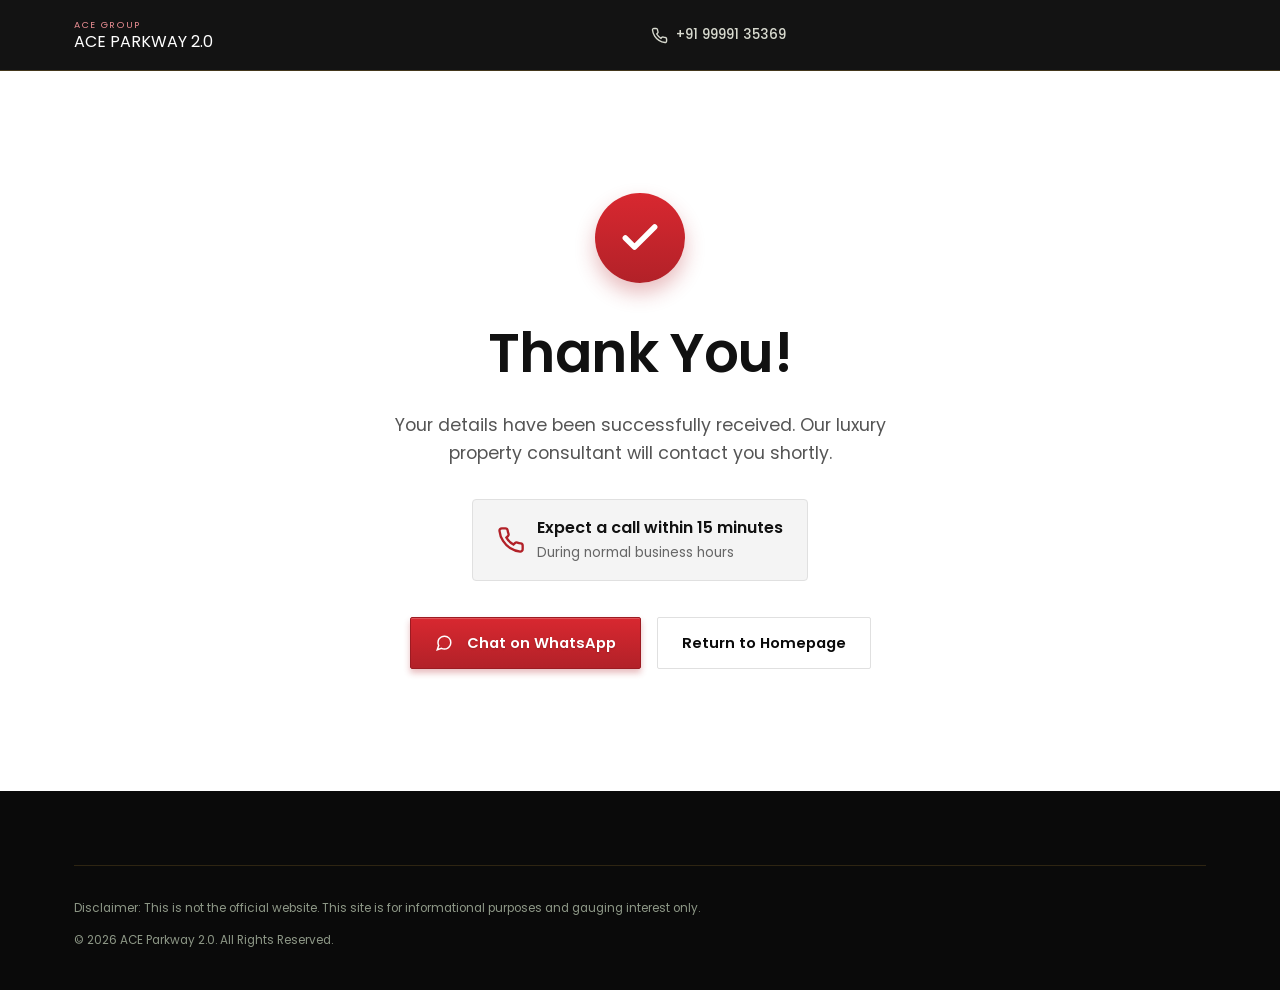
==== commit 9d9dea7d: "Update fonts to Poppins for a simpler, attractive look" ====
--- a/thankyou.html
+++ b/thankyou.html
@@ -11,8 +11,8 @@
 
   <link rel="preconnect" href="https://fonts.googleapis.com">
   <link rel="preconnect" href="https://fonts.gstatic.com" crossorigin>
-  <link href="https://fonts.googleapis.com/css2?family=Fraunces:ital,wght@0,500;0,600;1,500&family=Inter:wght@400;500;600;700&family=IBM+Plex+Mono:wght@400;500&display=swap" rel="stylesheet">
-  <link rel="stylesheet" href="landing-styles.css?v=9">
+  <link href="https://fonts.googleapis.com/css2?family=Poppins:wght@300;400;500;600;700;800&display=swap" rel="stylesheet">
+  <link rel="stylesheet" href="landing-styles.css?v=10">
 
   <style>
     /* Specific Thank You Page Styles */
--- a/landing-styles.css
+++ b/landing-styles.css
@@ -15,9 +15,9 @@
   --white:         #FFFFFF;
   --green-ok:      #3C6B3F;
 
-  --font-display: "Fraunces", "Iowan Old Style", Georgia, serif;
-  --font-body: "Inter", -apple-system, BlinkMacSystemFont, "Segoe UI", sans-serif;
-  --font-mono: "IBM Plex Mono", ui-monospace, SFMono-Regular, Menlo, monospace;
+  --font-display: "Poppins", sans-serif;
+  --font-body: "Poppins", sans-serif;
+  --font-mono: "Poppins", sans-serif;
 
   --container: 1180px;
 }
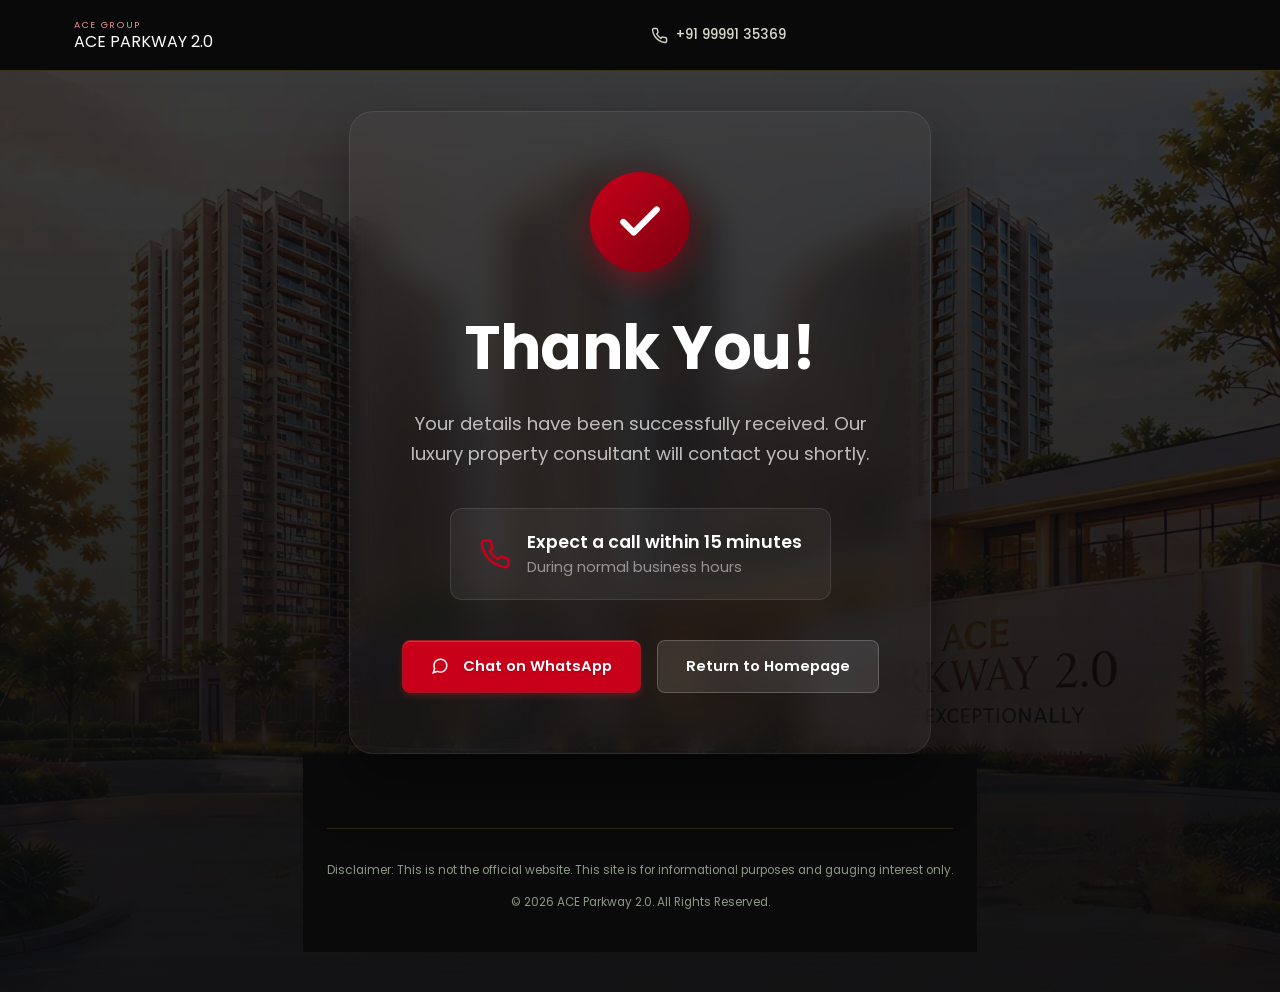
==== commit 2864d188: "Fix submission speed and redesign thank you page" ====
--- a/thankyou.html
+++ b/thankyou.html
@@ -16,89 +16,117 @@
 
   <style>
     /* Specific Thank You Page Styles */
+    body {
+      background: #000;
+      color: #fff;
+    }
+    .ty-wrapper {
+      position: relative;
+      min-height: 100vh;
+      display: flex;
+      flex-direction: column;
+      background: linear-gradient(rgba(10, 10, 12, 0.8), rgba(10, 10, 12, 0.95)), url('hero.webp') no-repeat center center/cover;
+    }
+    
     .ty-hero {
-      min-height: 80vh;
+      flex: 1;
       display: flex;
       flex-direction: column;
       align-items: center;
       justify-content: center;
       text-align: center;
       padding: 40px 20px;
-      position: relative;
-    }
+    }
+
+    .glass-card {
+      background: rgba(255, 255, 255, 0.03);
+      backdrop-filter: blur(16px);
+      -webkit-backdrop-filter: blur(16px);
+      border: 1px solid rgba(255, 255, 255, 0.08);
+      border-radius: 24px;
+      padding: 60px 40px;
+      max-width: 600px;
+      width: 100%;
+      box-shadow: 0 30px 60px rgba(0,0,0,0.4);
+      animation: slideUp 0.8s cubic-bezier(0.16, 1, 0.3, 1) forwards;
+      transform: translateY(30px);
+      opacity: 0;
+    }
+    @keyframes slideUp { to { transform: translateY(0); opacity: 1; } }
 
     /* Animated checkmark */
     .check-circle {
-      width: 90px;
-      height: 90px;
-      background: linear-gradient(180deg, var(--gold-bright) 0%, var(--gold) 100%);
+      width: 100px;
+      height: 100px;
+      background: linear-gradient(135deg, #C8001A 0%, #7a0010 100%);
       border-radius: 50%;
       display: flex;
       align-items: center;
       justify-content: center;
       margin: 0 auto 30px;
-      box-shadow: 0 10px 20px rgba(178,33,40,0.3);
-      animation: popIn 0.6s cubic-bezier(0.175, 0.885, 0.32, 1.275);
-    }
-    @keyframes popIn {
-      from { transform: scale(0); opacity: 0; }
-      to   { transform: scale(1); opacity: 1; }
-    }
+      box-shadow: 0 10px 30px rgba(200, 0, 26, 0.4);
+      animation: popIn 0.6s cubic-bezier(0.175, 0.885, 0.32, 1.275) 0.2s forwards;
+      transform: scale(0); opacity: 0;
+    }
+    @keyframes popIn { to { transform: scale(1); opacity: 1; } }
+    
     .check-circle svg {
-      width: 44px; height: 44px;
+      width: 50px; height: 50px;
       fill: none;
-      stroke: var(--white);
+      stroke: #ffffff;
       stroke-width: 3;
       stroke-linecap: round;
       stroke-linejoin: round;
-      stroke-dasharray: 60;
-      stroke-dashoffset: 60;
-      animation: drawCheck 0.5s ease 0.4s forwards;
+      stroke-dasharray: 80;
+      stroke-dashoffset: 80;
+      animation: drawCheck 0.6s ease 0.6s forwards;
     }
     @keyframes drawCheck { to { stroke-dashoffset: 0; } }
 
     .ty-title {
-      font-size: clamp(2.2rem, 5vw, 3.4rem);
+      font-size: clamp(2.5rem, 6vw, 3.8rem);
       margin-bottom: 16px;
-      color: var(--ink);
+      color: #ffffff;
+      font-weight: 700;
+      letter-spacing: -0.5px;
     }
     
     .ty-subtitle {
-      font-size: 1.1rem;
-      color: #555;
+      font-size: 1.15rem;
+      color: rgba(255, 255, 255, 0.7);
       max-width: 500px;
-      margin: 0 auto 32px;
+      margin: 0 auto 40px;
       line-height: 1.6;
     }
 
     .callback-badge {
       display: inline-flex;
       align-items: center;
-      gap: 12px;
-      background: var(--stone);
-      border: 1px solid var(--stone-line);
-      padding: 16px 24px;
-      border-radius: 4px;
-      margin-bottom: 36px;
+      gap: 16px;
+      background: rgba(255,255,255,0.05);
+      border: 1px solid rgba(255,255,255,0.1);
+      padding: 20px 28px;
+      border-radius: 12px;
+      margin-bottom: 40px;
       text-align: left;
     }
     
     .callback-badge svg {
-      width: 28px;
-      height: 28px;
-      color: var(--gold);
+      width: 32px;
+      height: 32px;
+      color: #C8001A;
     }
     
     .callback-text strong {
       display: block;
-      color: var(--ink);
+      color: #ffffff;
       font-weight: 600;
-      font-size: 1rem;
+      font-size: 1.1rem;
     }
     
     .callback-text span {
-      font-size: 0.85rem;
-      color: #666;
+      font-size: 0.9rem;
+      color: rgba(255,255,255,0.5);
     }
 
     .ty-actions {
@@ -106,6 +134,37 @@
       gap: 16px;
       justify-content: center;
       flex-wrap: wrap;
+    }
+    
+    .btn {
+      padding: 14px 28px;
+      border-radius: 8px;
+      font-weight: 600;
+      text-decoration: none;
+      transition: all 0.3s ease;
+      display: inline-flex;
+      align-items: center;
+      justify-content: center;
+    }
+    
+    .btn-primary {
+      background: #C8001A;
+      color: #fff;
+    }
+    .btn-primary:hover {
+      background: #e6001e;
+      transform: translateY(-2px);
+      box-shadow: 0 8px 20px rgba(200, 0, 26, 0.3);
+    }
+    
+    .btn-ghost {
+      background: rgba(255, 255, 255, 0.1);
+      color: #fff;
+      border: 1px solid rgba(255, 255, 255, 0.2);
+    }
+    .btn-ghost:hover {
+      background: rgba(255, 255, 255, 0.2);
+      transform: translateY(-2px);
     }
   </style>
 </head>
@@ -128,9 +187,10 @@
   </header>
 
   <!-- MAIN -->
+  <div class="ty-wrapper">
   <div class="ty-hero">
     <div class="wrap">
-      
+      <div class="glass-card">
       <div class="check-circle">
         <svg viewBox="0 0 24 24"><polyline points="20 6 9 17 4 12"></polyline></svg>
       </div>
@@ -154,8 +214,7 @@
         <a href="index.html" class="btn btn-ghost">
           Return to Homepage
         </a>
-      </div>
-
+            </div>
     </div>
   </div>
 
--- a/landing-styles.css
+++ b/landing-styles.css
@@ -118,12 +118,32 @@
 .lead-card h3{ font-size:1.2rem; }
 .lead-card .sub{ font-size:.84rem; color:#5B5740; margin-top:4px; }
 .field{ margin-top:14px; }
-.field label{ display:block; font-size:.74rem; font-weight:600; color:var(--forest-deep); margin-bottom:6px; }
-.field input, .field select{ width:100%; padding:12px 13px; border:1px solid var(--stone-line); font-family:var(--font-body); font-size:.94rem; border-radius:2px; }
-.field input:focus, .field select:focus{ border-color:var(--gold); }
-.consent{ display:flex; gap:9px; margin-top:14px; align-items:flex-start; }
-.consent input{ margin-top:3px; flex:none; }
-.consent label{ font-size:.72rem; line-height:1.5; color:#6B6650; }
+  .field label { display: block; font-size: 0.8rem; font-weight: 600; text-transform: uppercase; letter-spacing: 1px; color: var(--stone); margin-bottom: 6px; }
+  .field input, .field select { 
+    width: 100%; 
+    padding: 14px 16px; 
+    border: 1px solid var(--stone-line); 
+    border-radius: 6px; 
+    font-family: inherit; 
+    font-size: 0.95rem; 
+    background: #F9F9F9;
+    color: var(--ink); 
+    transition: all 0.3s ease;
+    box-shadow: inset 0 2px 4px rgba(0,0,0,0.02);
+  }
+  .field input:focus, .field select:focus { 
+    outline: none; 
+    border-color: var(--brand); 
+    background: var(--white);
+    box-shadow: 0 0 0 4px rgba(178,33,40,0.1), inset 0 2px 4px rgba(0,0,0,0.02);
+  }
+  
+  /* intl-tel-input overrides */
+  .iti { width: 100%; display: block; }
+  .iti__flag-container { padding: 2px; }
+  .iti__selected-flag { border-radius: 6px 0 0 6px; background-color: transparent !important; }
+  .iti__country-list { border-radius: 6px; border: 1px solid var(--stone-line); box-shadow: 0 10px 30px rgba(0,0,0,0.1); font-family: var(--font-body); }
+
 .lead-card .btn{ margin-top:16px; }
 .lead-success{ display:none; background:var(--forest-deep); color:var(--parchment); padding:20px; font-size:.92rem; text-align:center; }
 .lead-success.is-visible{ display:block; }
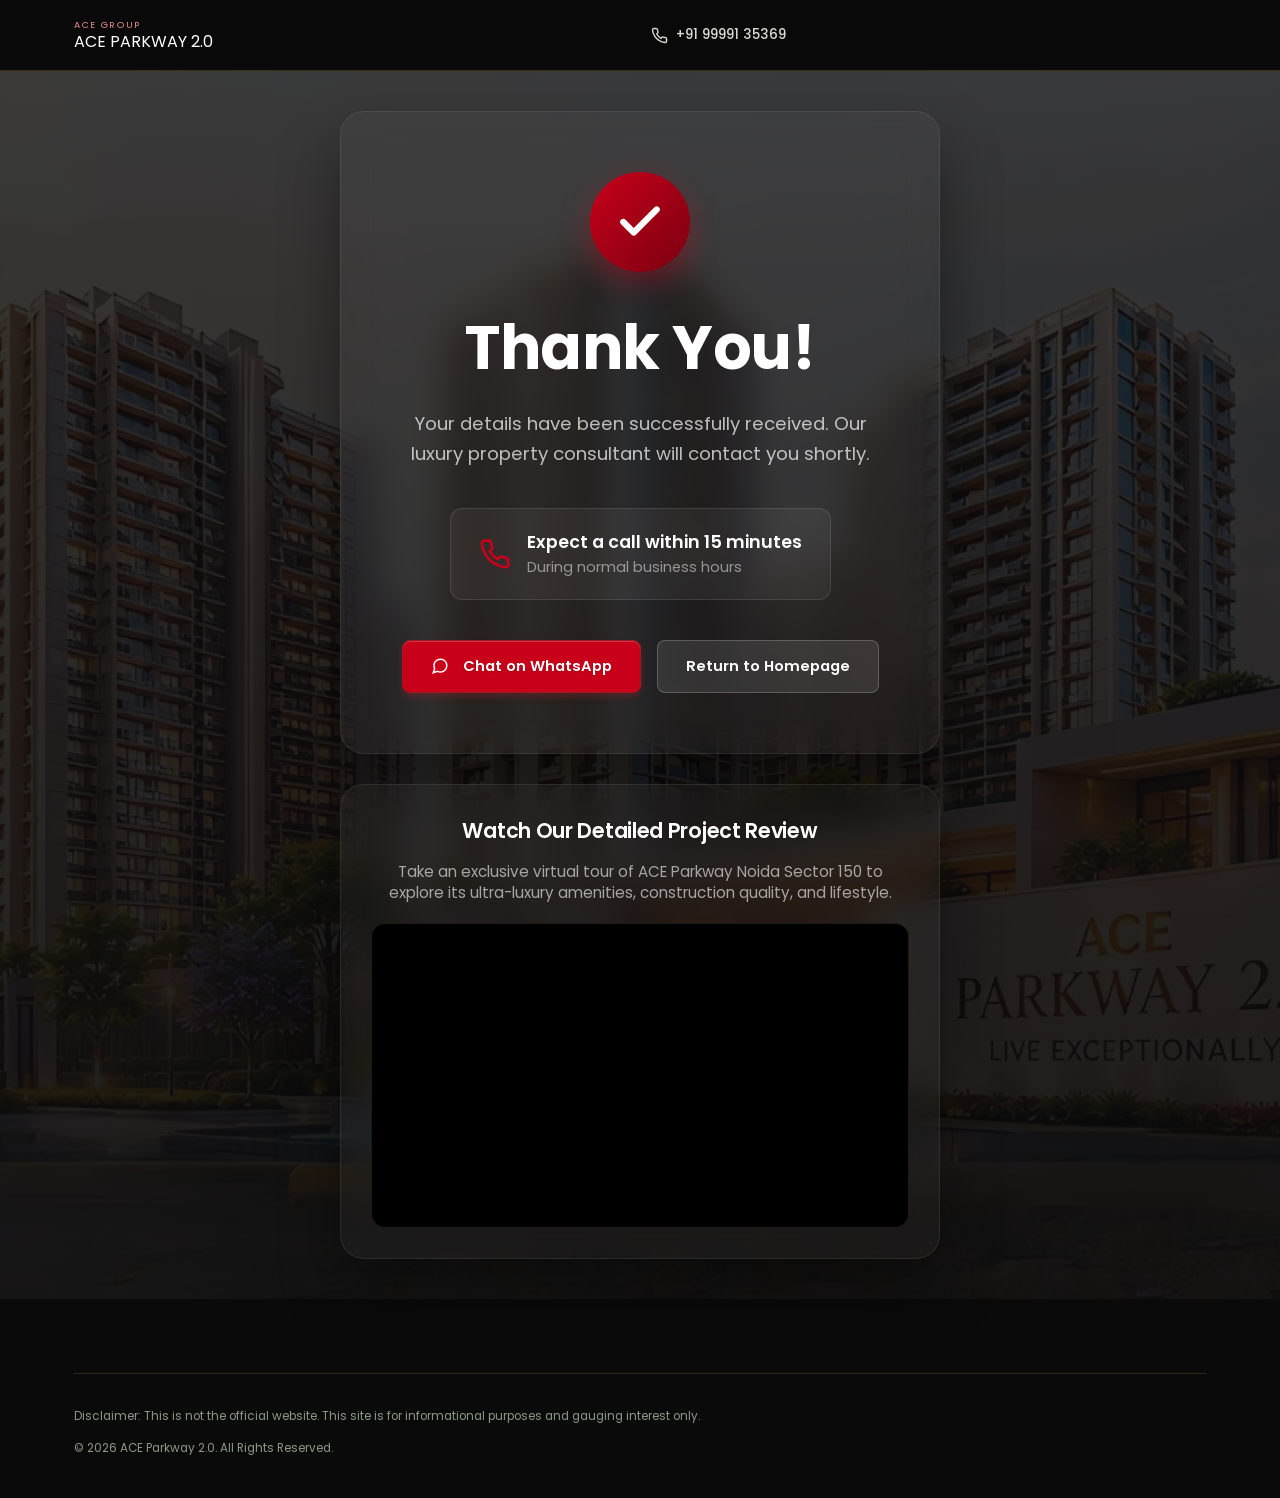
==== commit 22b445e7: "Embed YouTube video review on Thank You page" ====
--- a/thankyou.html
+++ b/thankyou.html
@@ -166,6 +166,54 @@
       background: rgba(255, 255, 255, 0.2);
       transform: translateY(-2px);
     }
+
+    .video-card {
+      background: rgba(255, 255, 255, 0.03);
+      backdrop-filter: blur(16px);
+      -webkit-backdrop-filter: blur(16px);
+      border: 1px solid rgba(255, 255, 255, 0.08);
+      border-radius: 24px;
+      padding: 30px;
+      max-width: 600px;
+      width: 100%;
+      box-shadow: 0 30px 60px rgba(0,0,0,0.4);
+      margin-top: 30px;
+      animation: slideUp 0.8s cubic-bezier(0.16, 1, 0.3, 1) 0.2s forwards;
+      transform: translateY(30px);
+      opacity: 0;
+      box-sizing: border-box;
+      text-align: center;
+    }
+    .video-title {
+      font-size: 1.3rem;
+      font-weight: 600;
+      margin-bottom: 6px;
+      color: #fff;
+      letter-spacing: -0.3px;
+    }
+    .video-desc {
+      font-size: 0.95rem;
+      color: rgba(255,255,255,0.6);
+      margin-bottom: 20px;
+      line-height: 1.4;
+    }
+    .video-wrapper {
+      position: relative;
+      padding-bottom: 56.25%; /* 16:9 Aspect Ratio */
+      height: 0;
+      overflow: hidden;
+      border-radius: 14px;
+      border: 1px solid rgba(255,255,255,0.1);
+      background: #000;
+    }
+    .video-wrapper iframe {
+      position: absolute;
+      top: 0;
+      left: 0;
+      width: 100%;
+      height: 100%;
+      border: 0;
+    }
   </style>
 </head>
 <body>
@@ -215,6 +263,24 @@
           Return to Homepage
         </a>
             </div>
+      </div>
+
+
+      <!-- YOUTUBE VIDEO SECTION -->
+      <div class="video-card">
+        <h2 class="video-title">Watch Our Detailed Project Review</h2>
+        <p class="video-desc">Take an exclusive virtual tour of ACE Parkway Noida Sector 150 to explore its ultra-luxury amenities, construction quality, and lifestyle.</p>
+        <div class="video-wrapper">
+          <!-- Easily replace R9K1G95b5C4 with any YouTube video ID -->
+          <iframe 
+            src="https://www.youtube.com/embed/R9K1G95b5C4?rel=0" 
+            title="ACE Parkway Noida Sector 150 Review"
+            allow="accelerometer; autoplay; clipboard-write; encrypted-media; gyroscope; picture-in-picture; web-share" 
+            allowfullscreen>
+          </iframe>
+        </div>
+      </div>
+
     </div>
   </div>
 
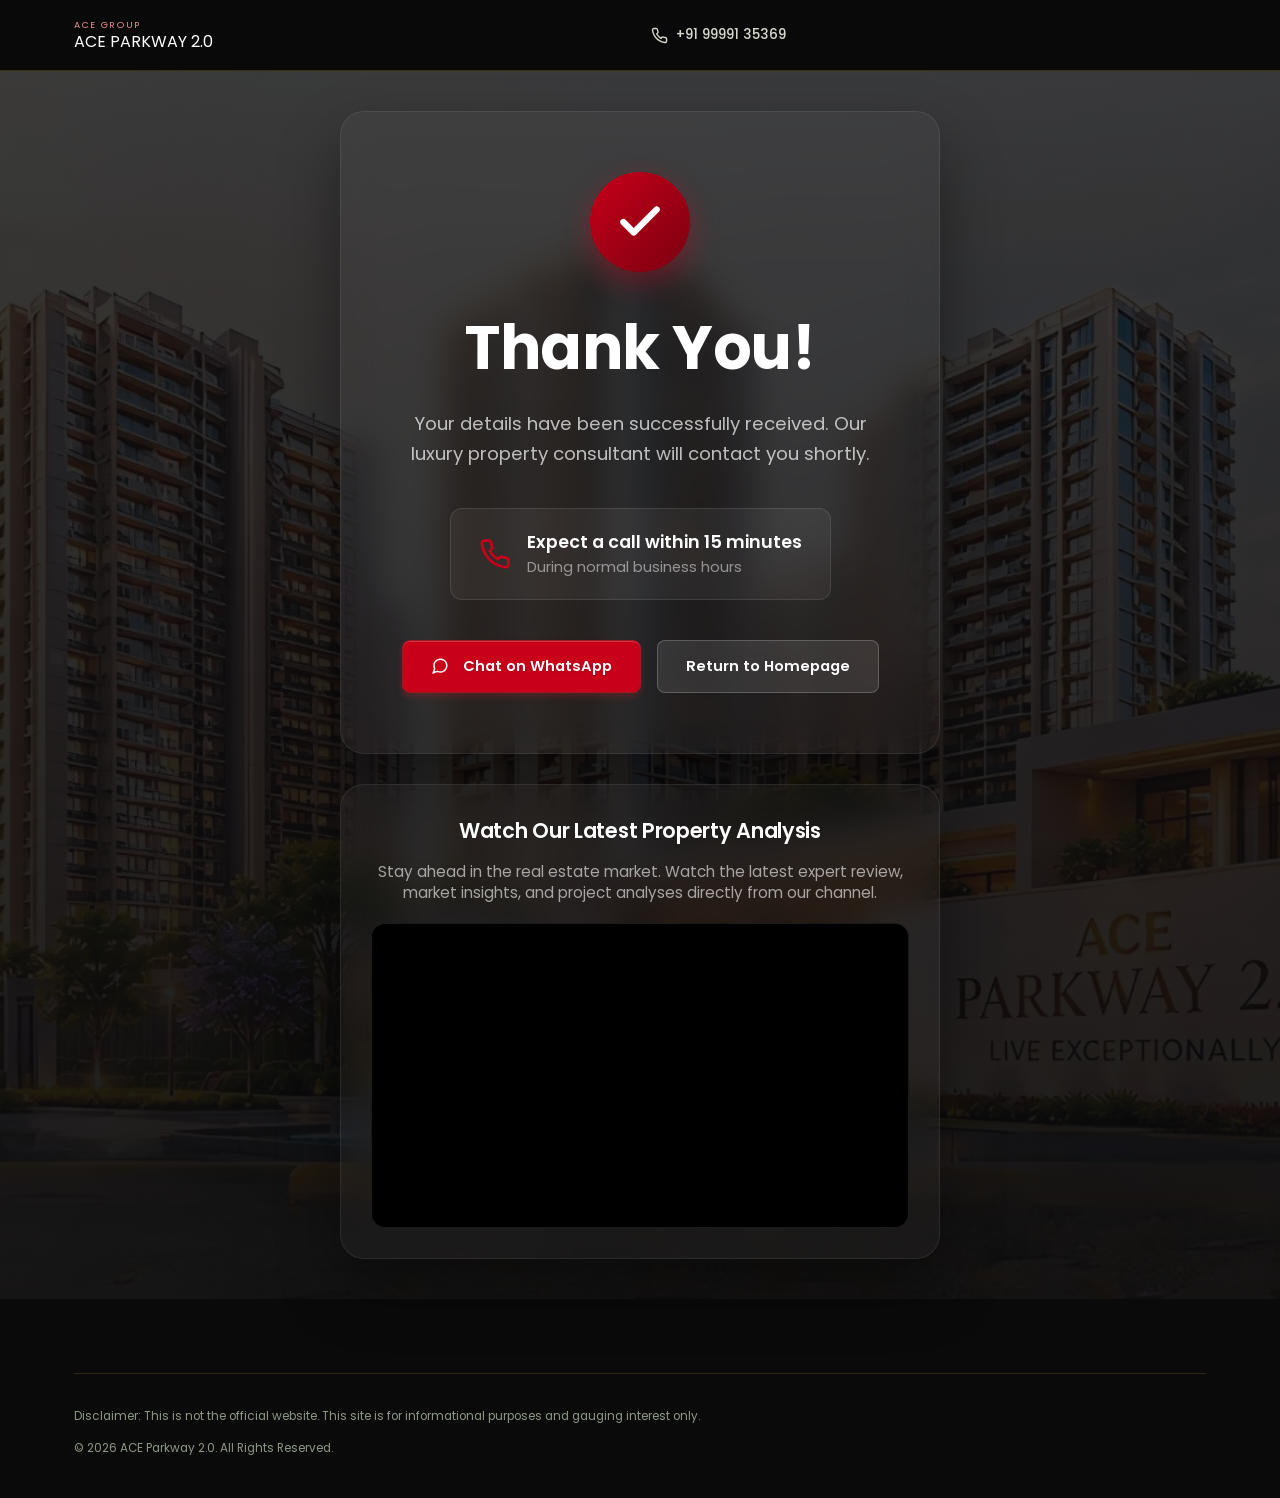
==== commit 14ce9356: "Configure dynamic latest video embed from Property Saraansh channel" ====
--- a/thankyou.html
+++ b/thankyou.html
@@ -268,13 +268,13 @@
 
       <!-- YOUTUBE VIDEO SECTION -->
       <div class="video-card">
-        <h2 class="video-title">Watch Our Detailed Project Review</h2>
-        <p class="video-desc">Take an exclusive virtual tour of ACE Parkway Noida Sector 150 to explore its ultra-luxury amenities, construction quality, and lifestyle.</p>
+        <h2 class="video-title">Watch Our Latest Property Analysis</h2>
+        <p class="video-desc">Stay ahead in the real estate market. Watch the latest expert review, market insights, and project analyses directly from our channel.</p>
         <div class="video-wrapper">
-          <!-- Easily replace R9K1G95b5C4 with any YouTube video ID -->
+          <!-- Dynamically embeds the absolute latest upload from the Property Saraansh channel (UC5eDcgQ_bYCzNrJUm34C4_w) -->
           <iframe 
-            src="https://www.youtube.com/embed/R9K1G95b5C4?rel=0" 
-            title="ACE Parkway Noida Sector 150 Review"
+            src="https://www.youtube.com/embed?listType=user_uploads&list=UC5eDcgQ_bYCzNrJUm34C4_w&rel=0" 
+            title="Property Saraansh Latest Video"
             allow="accelerometer; autoplay; clipboard-write; encrypted-media; gyroscope; picture-in-picture; web-share" 
             allowfullscreen>
           </iframe>
